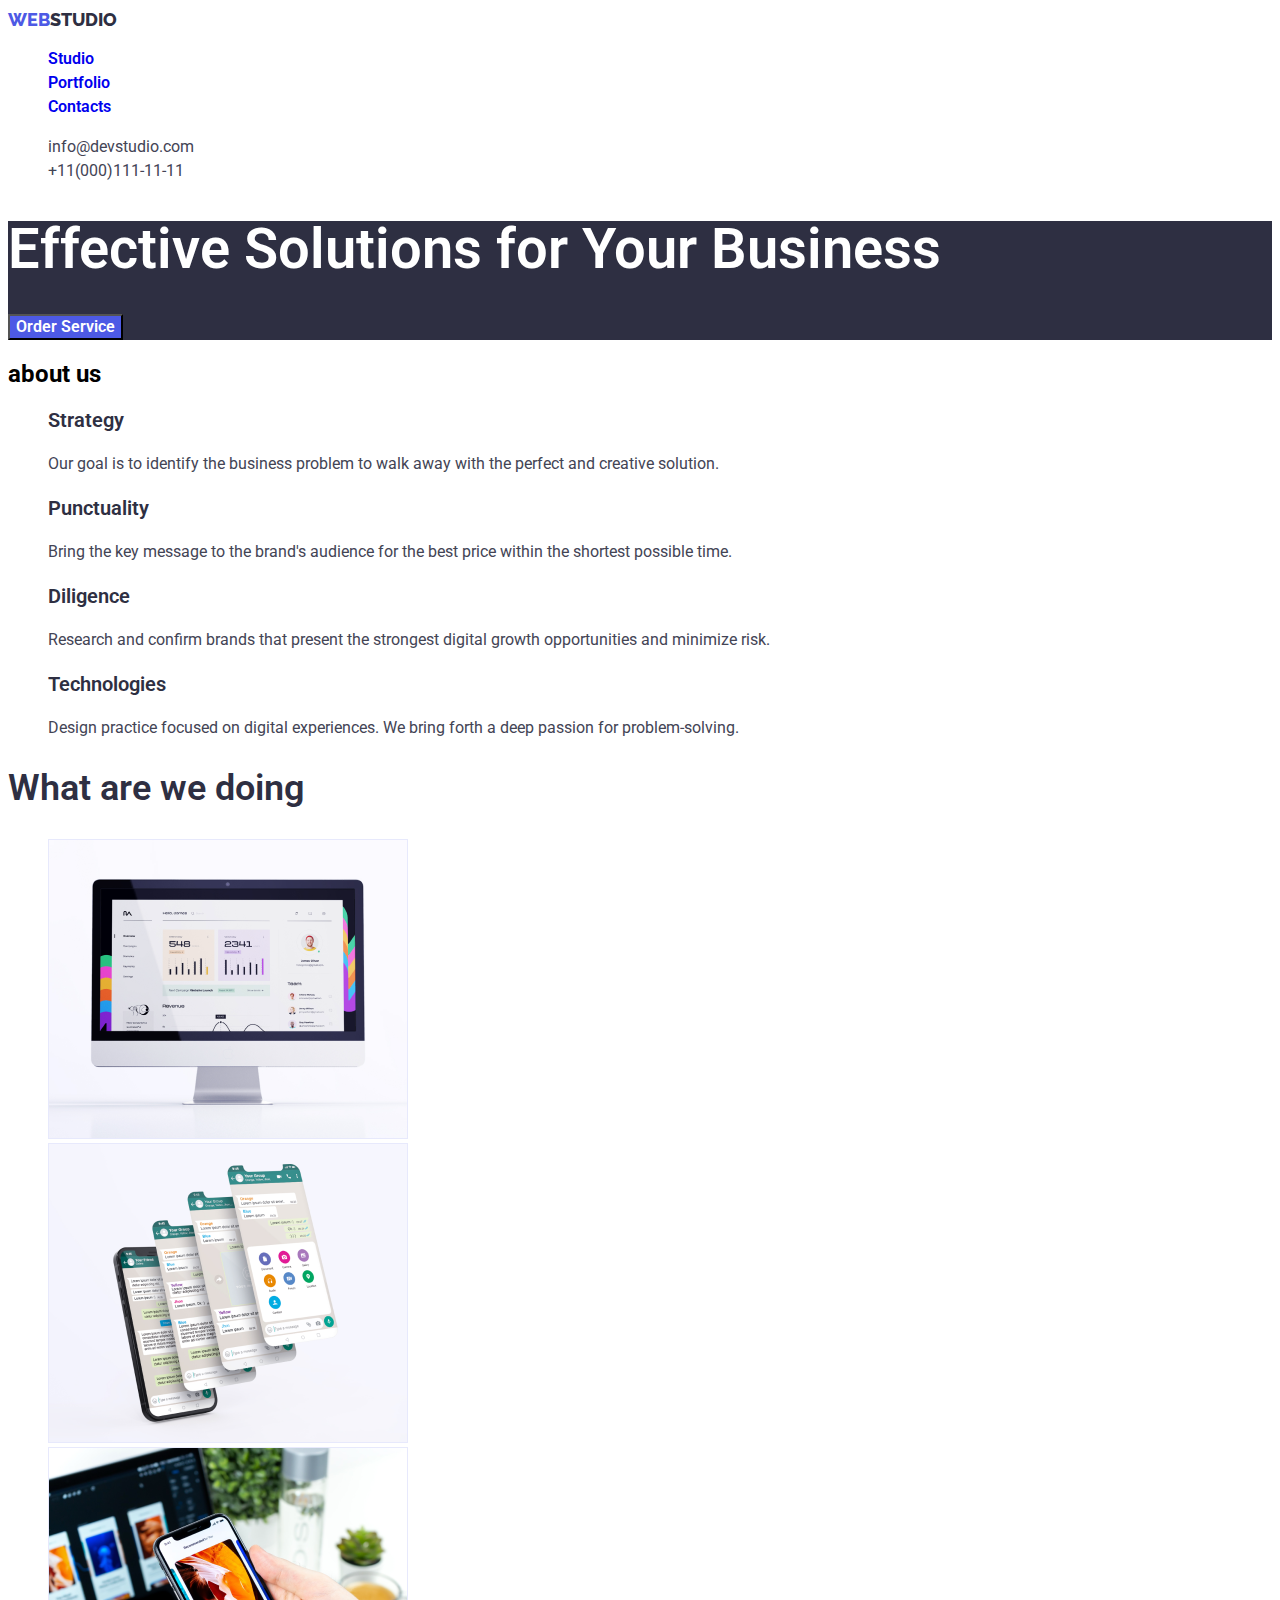
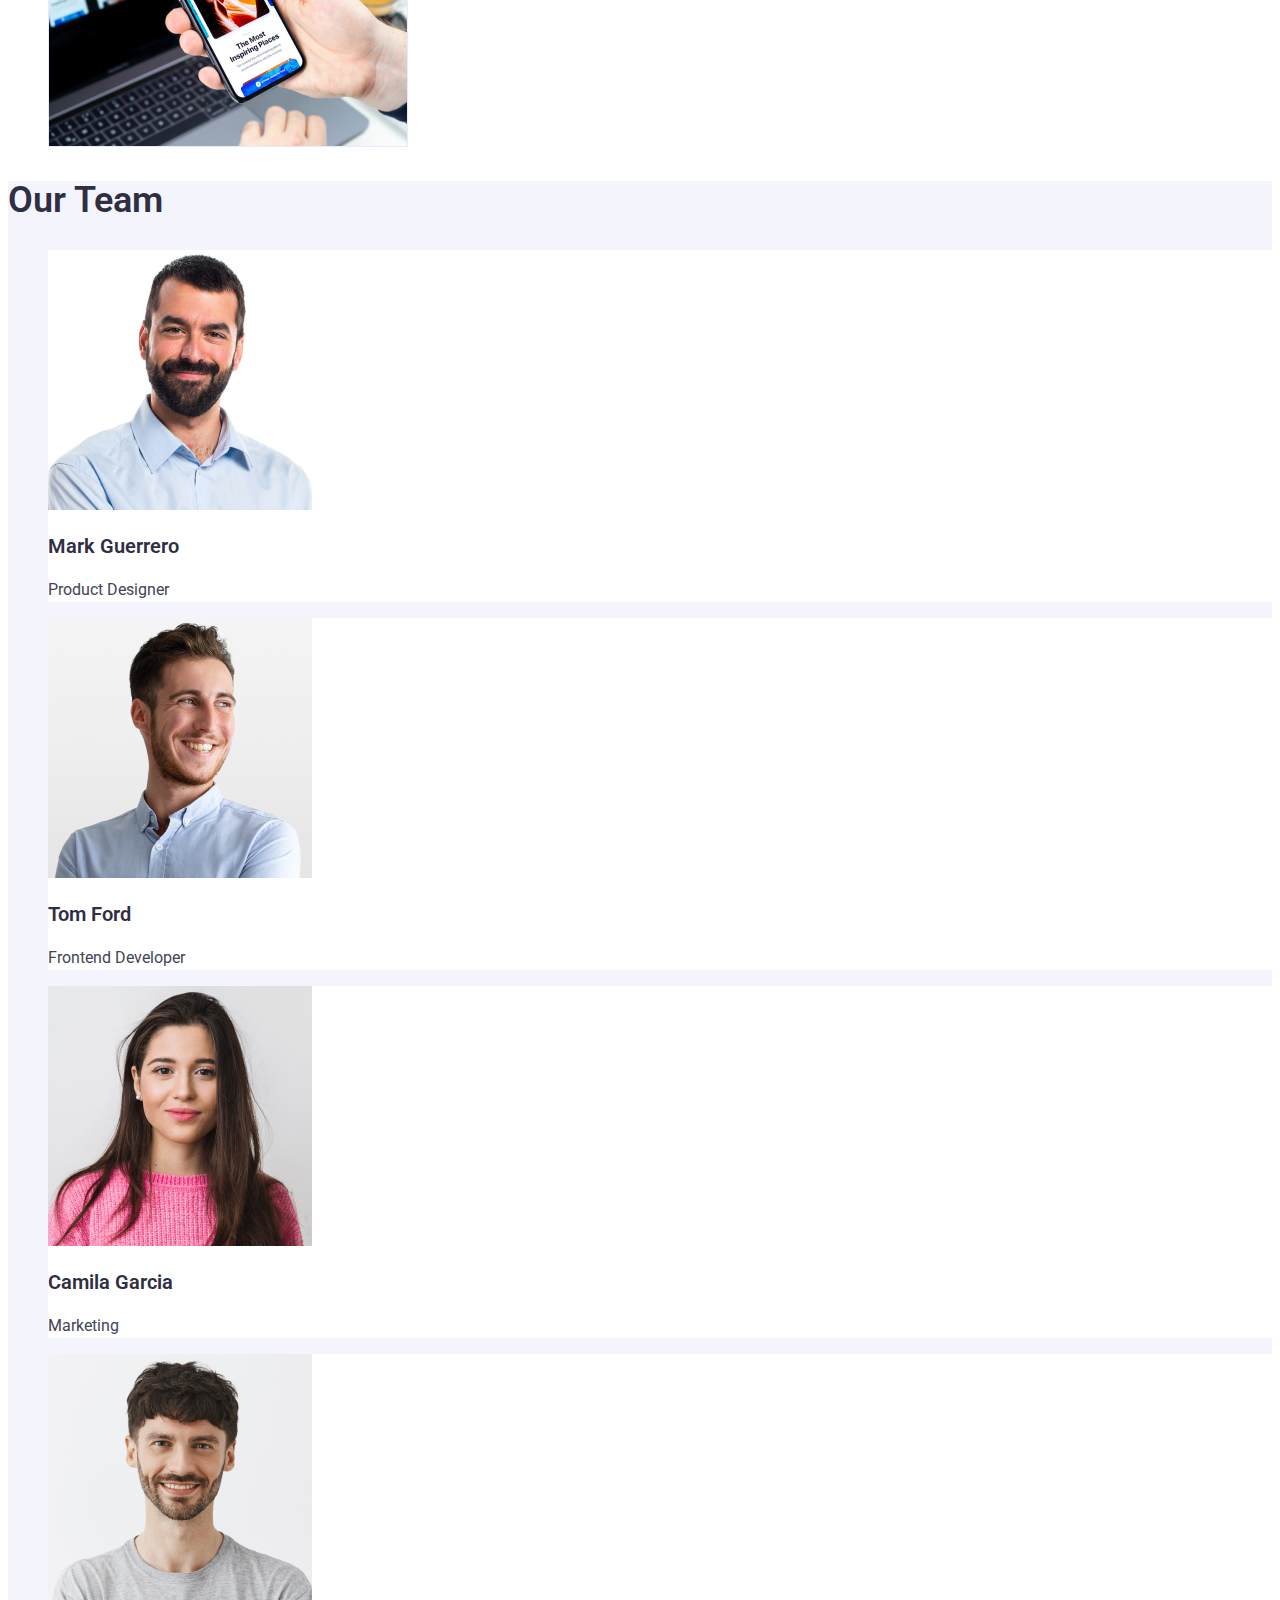
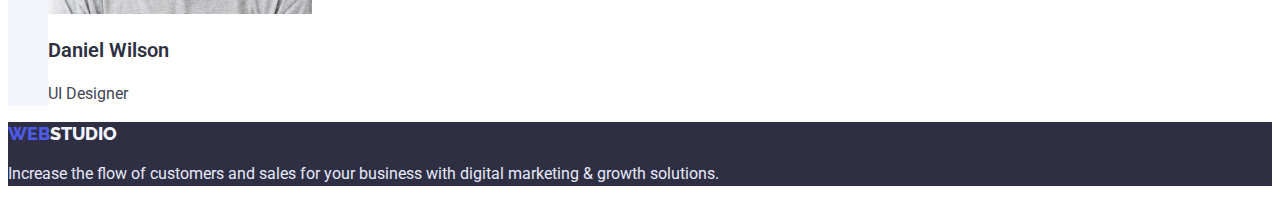
==== index.html @ aa2f6802 "дз 3" ====
<!DOCTYPE html>
<html lang="en">
  <head>
    <meta charset="UTF-8" />
    <meta http-equiv="X-UA-Compatible" content="IE=edge" />
    <meta name="viewport" content="width=device-width, initial-scale=1.0" />
    <title>Document</title>
    <link href="https://fonts.googleapis.com/css2?family=Raleway:wght@800&family=Roboto:wght@400;500&display=swap" rel="stylesheet"/>
    <link rel="stylesheet" href="./css/styles.css"/>
  </head>
  <body>
    <header class="subject">
      <nav>
        <a href="#" class="logo-link"> <span class="logo">WEB</span>STUDIO</a>

        <ul style="list-style-type:none" class="list">
          <li><a href="#" class="list-studio">Studio</a></li>
          <li><a href="./portfolio.html" class="list-portfolio">Portfolio</a></li>
          <li><a href="#" class="list-contacts">Contacts</a></li>
        </ul>
      </nav>

      <ul style="list-style-type:none" >
        <li><a href="mailto:info@devstudio.com" class="mail">info@devstudio.com</a></li>
        <li><a href="tel:+11(000)111-11-11" class="tel">+11(000)111-11-11</a></li>
      </ul>
    </header>
    <main>
      <section class="heroy">
        <h1 class="title">Effective Solutions for Your Business</h1>
        <button type="button" class="button">Order Service</button>
      </section>

      <section>
        <h2>about us</h2>
        <ul style="list-style-type:none">
          <li>
            <h3 class="item">Strategy</h3>
            <p class="items" >
              Our goal is to identify the business problem to walk away with the
              perfect and creative solution.
            </p>
          </li>
          <li>
            <h3 class="item">Punctuality</h3>
            <p class="items">
              Bring the key message to the brand's audience for the best price
              within the shortest possible time.
            </p>
          </li>
          <li>
            <h3 class="item">Diligence</h3>
            <p class="items">
              Research and confirm brands that present the strongest digital
              growth opportunities and minimize risk.
            </p>
          </li>
          <li>
            <h3 class="item">Technologies</h3>
            <p class="items">
              Design practice focused on digital experiences. We bring forth a
              deep passion for problem-solving.
            </p>
          </li>
        </ul>
      </section>
      <section>
        <h2 class="work">What are we doing</h2>
        <ul style="list-style-type:none">
          <li>
            <img src="./images/1.jpg" alt="desktop applications" width="360" />
          </li>
          <li>
            <img src="./images/2.jpg" alt="mobile applications" width="360" />
          </li>
          <li><img src="./images/3.jpg" alt="applications" width="360" /></li>
        </ul>
      </section>
      <section class="we">
        <h2 class="comanda">Our Team</h2>
        <ul style="list-style-type:none">
          <li class="comanda-we">
            <img src="./images/4.jpg" alt="Product Designer" width="264" />
            <h3 class="name">Mark Guerrero</h3>
            <p class="slogan">Product Designer</p>
          </li>
          <li class="comanda-we">
            <img src="./images/5.jpg" alt="Frontend Developer" width="264" />
            <h3 class="name">Tom Ford</h3>
            <p class="slogan">Frontend Developer</p>
          </li>
          <li class="comanda-we">
            <img src="./images/6.jpg" alt="Marketing" width="264" />
            <h3 class="name">Camila Garcia</h3>
            <p class="slogan" >Marketing</p>
          </li>
          <li class="comanda-we">
            <img src="./images/7.jpg" alt="UI Designer" width="264" />
            <h3 class="name">Daniel Wilson</h3>
            <p class="slogan" >UI Designer</p>
          </li>
        </ul>
      </section>
    </main>

    <footer class="footer">
      <a href="#" class="logo-links"> <span class="logo">WEB</span>STUDIO</a>
      <p class="text">
        Increase the flow of customers and sales for your business with digital
        marketing & growth solutions.
      </p>
    </footer>
  </body>
</html>
---- css/styles.css ----
:root{
    --NAVYBLUE: #2E2F42;
    --white: #FFFFFF;
    --iris: #4D5AE5;
    --slate: #434455;
    --CLOUD: #F4F4FD;
    --CORNFLOWER: #E7E9FC;
    --bly: #404BBF;
    }

body{
font-family: 'Roboto', sans-serif;
}

.subject{
background: var(--white);
}

.logo{
font-family: 'Raleway', sans-serif; 
font-weight: 800;
font-size: 18px;
line-height: 1.3;
color: var(--iris);
text-decoration: none;
}

.logo-link{
font-family: 'Raleway', sans-serif; 
font-weight: 800;
font-size: 18px;
line-height: 1.3;
color: var(--NAVYBLUE);
text-decoration: none;
}

.list{
font-weight: 600;
font-size: 16px;
line-height: 1.5;
color: var(--NAVYBLUE);
}

.list-studio{
text-decoration: none;
list-style-type: none;
}

.list-studio:hover,
.list-studio:focus{
color: var(--slate);
}

.list-studio:active{
color: var(--iris);
}

.list-portfolio{
text-decoration: none;  
}

.list-portfolio:hover,
.list-portfolio:focus{
color: var(--slate);
}

.list-portfolio:active{
color: var(--iris);
}

.list-contacts{
text-decoration: none;  
}

.list-contacts:hover,
.list-contacts:focus{
color: var(--slate);
}

.list-contacts:active{
color: var(--iris);
}

.mail{
font-size: 16px;
line-height: 1.5;
color: var(--slate);
text-decoration: none;
}

.mail:hover,
.mail:focus{
color: var(--slate);
}

.tel{
font-size: 16px;
line-height: 1.5;
color: var(--slate);
text-decoration: none;
}

.tel:hover,
.tel:focus{
color: var(--slate);
}

.heroy{
background: var(--NAVYBLUE);
}

.title{
background: var(--NAVYBLUE);
font-weight: 600;
font-size: 56px;
line-height: 1;
color: var(--white);
}

.button{
background: var(--iris);
font-family: 'Roboto';
font-weight: 600;
font-size: 16px;
line-height: 1.2;
color: var(--white);
cursor: pointer;
}

.button:hover,
.button:focus{
color: var(--iris);
}

.button:active{
color: var(--bly);
}

.item{
font-weight: 600;
font-size: 20px;
line-height: 1.2;
color: var(--NAVYBLUE);
}

.items{
font-size: 16px;
line-height: 1.5;
color: var(--slate);
}

.work{
font-weight: 600;
font-size: 36px;
line-height: 1.1;
color: var(--NAVYBLUE);
}

.we{
background: var(--CLOUD);
}

.comanda{
font-weight: 600;
font-size: 36px;
line-height: 1.1;
color: var(--NAVYBLUE);  
}

.comanda-we{
background: var(--white);
}

.name{
font-weight: 600;
font-size: 20px;
line-height: 1.2;
color: var(--NAVYBLUE);
}

.slogan{
font-size: 16px;
line-height: 1.5;
color: var(--slate); 
}

.footer{
background: var(--NAVYBLUE);
}

.logo-links{
font-family: 'Raleway', sans-serif; 
font-style: normal;
font-weight: 800;
font-size: 18px;
line-height: 1.2;
color: var(--CLOUD);
text-decoration: none; 
}

.text{
font-size: 16px;
line-height: 1.5;
color: var(--CORNFLOWER);   
}


.body{
font-family: 'Roboto', sans-serif; 
}

.header-list{
background: var(--white);
font-style: normal;
}

.logos{
font-family: 'Raleway', sans-serif; 
font-weight: 800;
font-size: 18px;
line-height: 1.3;
color: var(--iris);
text-decoration: none;
}

.logo-type{
font-family: 'Raleway', sans-serif;
font-weight: 800;
font-size: 18px;
line-height: 1.3;
color: var(--NAVYBLUE);
text-decoration: none;
}

.link{
font-weight: 600;
font-size: 16px;
line-height: 1.5;
color: var(--NAVYBLUE);
text-decoration: none;
}

.link:hover,
.link:focus{
color: var(--slate);
}

.link:active{
color: var(--iris);
}

.e-mail{
font-size: 16px;
line-height: 1.5;
color: var(--slate);
text-decoration: none;
}

.e-mail:hover,
.e-mail:focus{
color: var(--slate);
}

.phone{
font-size: 16px;
line-height: 1.5;
color: var(--slate);  
text-decoration: none;
}

.phone:hover,
.phone:focus{
color: var(--slate);
}

.btn-all{
background: var(--iris);
font-family: inherit;
font-weight: 600;
font-size: 16px;
line-height: 1.5;
color: var(--white);
cursor: pointer;
}

.btn-all:hover,
.btn-all:focus{
color: var(--iris);
}

.btn-all:active{
color: var(--bly);
}

.btn{
background: var(--CLOUD);
font-family: inherit;
font-weight: 600;
font-size: 16px;
line-height: 1.5;
color: var(--iris);
cursor: pointer;
}

.btn:hover,
.btn:focus{
color: var(--iris);
}

.btn:active{
color: var(--bly);
}

.content{
font-weight: 600;
font-size: 20px;
line-height: 1.2;
color: var(--NAVYBLUE);
}

.text-item{
font-size: 16px;
line-height: 1.5;
color: var(--slate);
}

.footer-list{
background: var(--NAVYBLUE);
}

.logo-web{
font-family: 'Raleway', sans-serif; 
font-weight: 800;
font-size: 18px;
line-height: 1.2;
color: var(--iris);
text-decoration: none;
}

.logo-studio{
font-family: 'Raleway', sans-serif; 
font-weight: 800;
font-size: 18px;
line-height: 1.2;
color: var(--CLOUD);
text-decoration: none;
}

.logo-text{
font-weight: 400;
font-size: 16px;
line-height: 1.5;
color: var(--CORNFLOWER); 
}
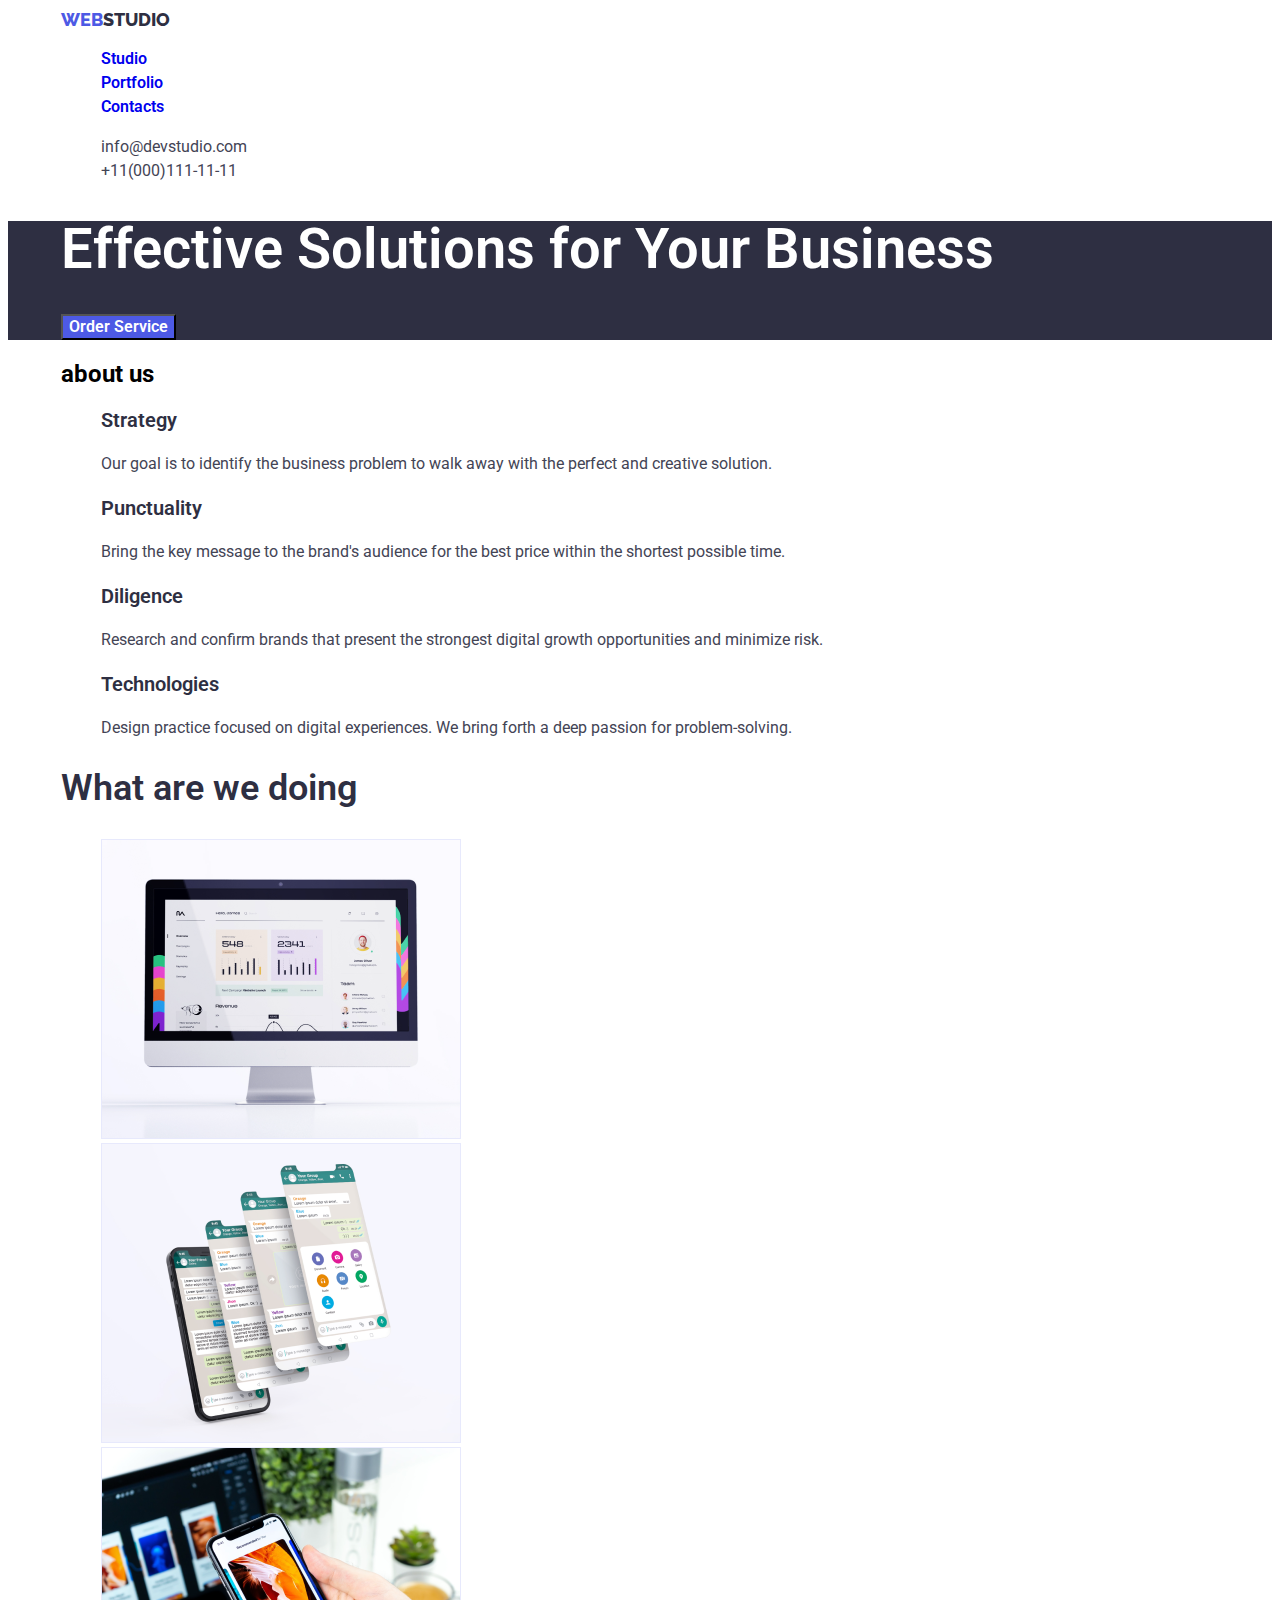
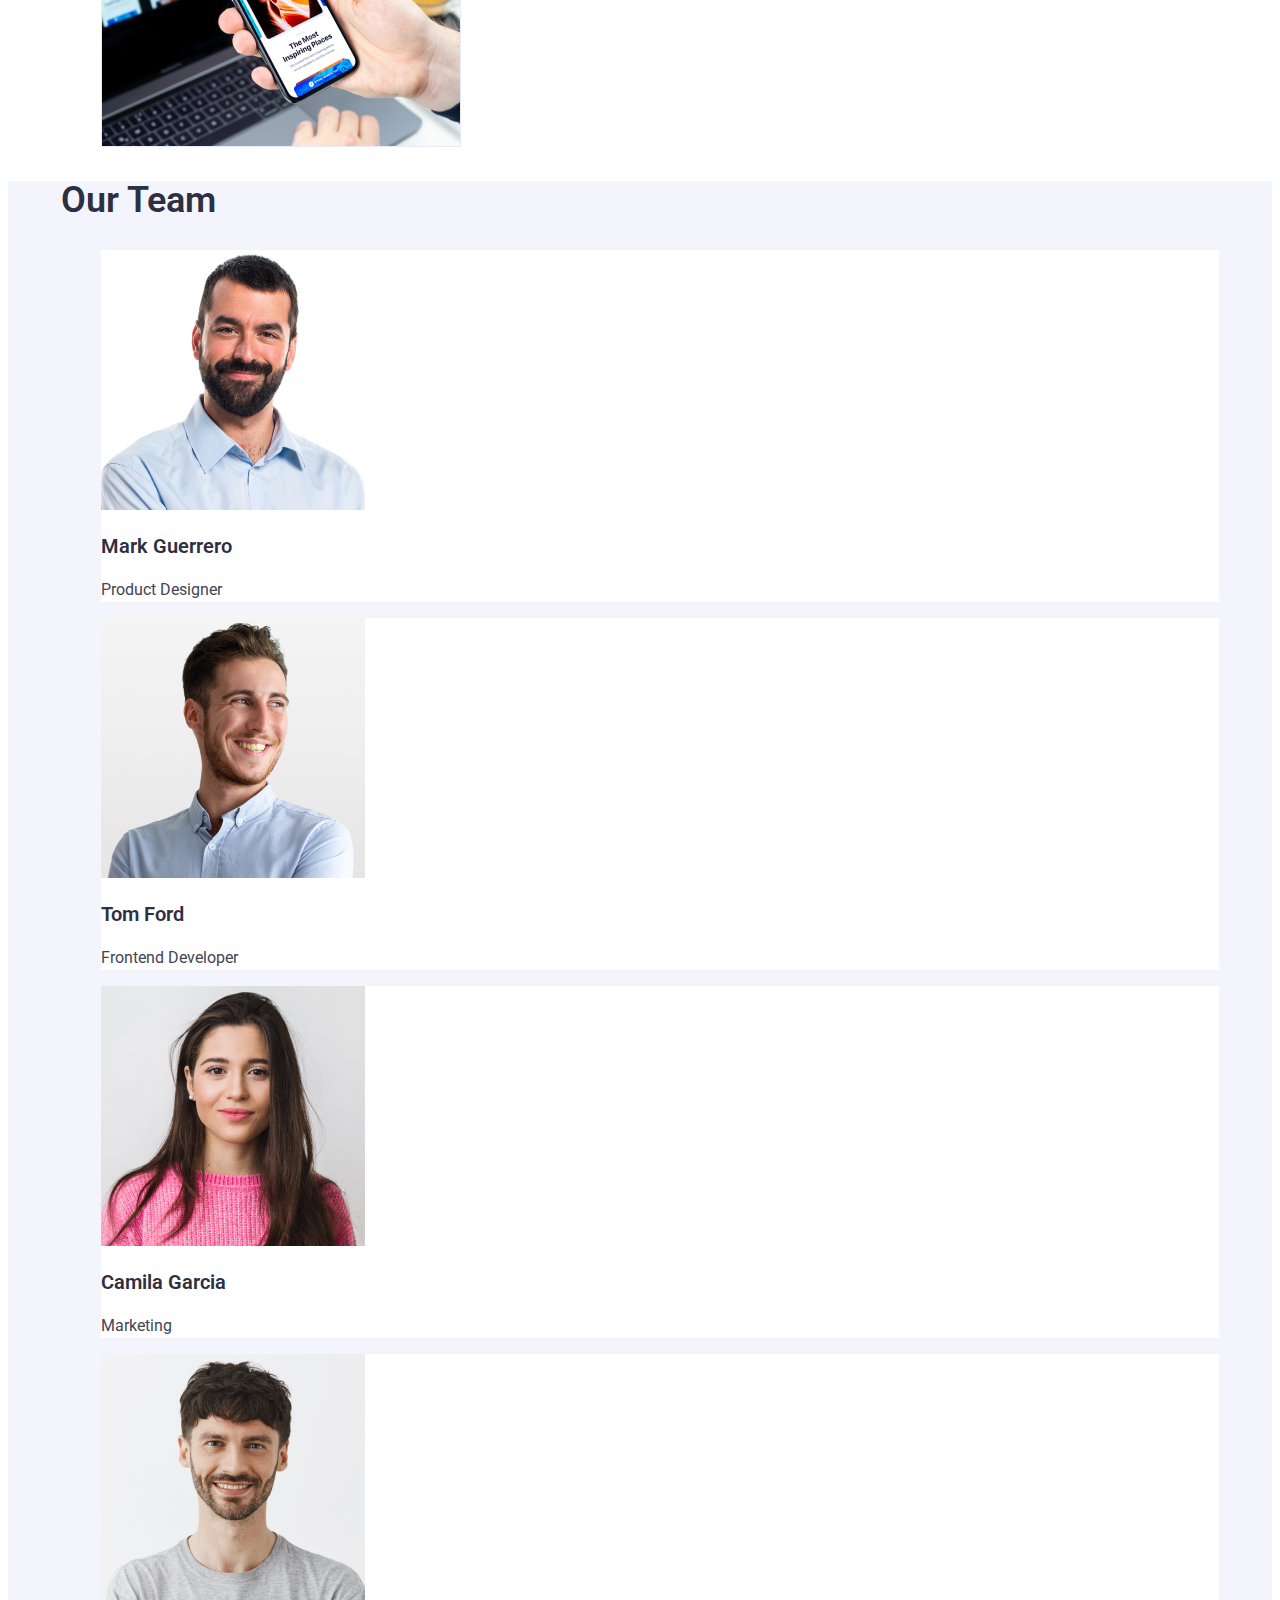
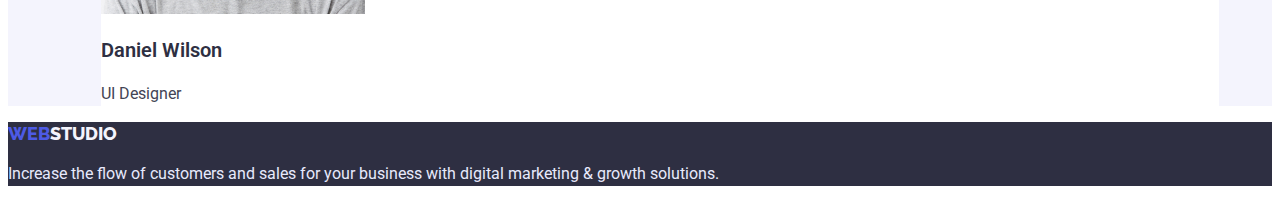
==== commit 0e3d2f8a: "дз3" ====
--- a/index.html
+++ b/index.html
@@ -10,6 +10,7 @@
   </head>
   <body>
     <header class="subject">
+      <div class="container">
       <nav>
         <a href="#" class="logo-link"> <span class="logo">WEB</span>STUDIO</a>
 
@@ -24,14 +25,18 @@
         <li><a href="mailto:info@devstudio.com" class="mail">info@devstudio.com</a></li>
         <li><a href="tel:+11(000)111-11-11" class="tel">+11(000)111-11-11</a></li>
       </ul>
+    </div>
     </header>
     <main>
       <section class="heroy">
+        <div class="container">
         <h1 class="title">Effective Solutions for Your Business</h1>
         <button type="button" class="button">Order Service</button>
+      </div>
       </section>
 
       <section>
+        <div class="container">
         <h2>about us</h2>
         <ul style="list-style-type:none">
           <li>
@@ -63,8 +68,10 @@
             </p>
           </li>
         </ul>
+      </div>
       </section>
       <section>
+        <div class="container">
         <h2 class="work">What are we doing</h2>
         <ul style="list-style-type:none">
           <li>
@@ -75,8 +82,10 @@
           </li>
           <li><img src="./images/3.jpg" alt="applications" width="360" /></li>
         </ul>
+      </div>
       </section>
       <section class="we">
+        <div class="container">
         <h2 class="comanda">Our Team</h2>
         <ul style="list-style-type:none">
           <li class="comanda-we">
@@ -100,6 +109,7 @@
             <p class="slogan" >UI Designer</p>
           </li>
         </ul>
+      </div>
       </section>
     </main>
 
--- a/css/styles.css
+++ b/css/styles.css
@@ -16,6 +16,8 @@
 background: var(--white);
 }
 
+
+
 .logo{
 font-family: 'Raleway', sans-serif; 
 font-weight: 800;
@@ -26,6 +28,7 @@
 }
 
 .logo-link{
+display: block;
 font-family: 'Raleway', sans-serif; 
 font-weight: 800;
 font-size: 18px;
@@ -224,6 +227,7 @@
 }
 
 .logo-type{
+display: block;
 font-family: 'Raleway', sans-serif;
 font-weight: 800;
 font-size: 18px;
@@ -351,4 +355,48 @@
 font-size: 16px;
 line-height: 1.5;
 color: var(--CORNFLOWER); 
-}+}
+
+.section-page{
+padding-top: 96px;
+padding-bottom: 120px;
+}
+
+.container{
+width: 1158px;
+padding: 0 15px;
+margin: 0  auto;
+}
+
+.portfolio-btn_list{
+display: flex;
+justify-content: center;
+ gap: 24px;
+margin-bottom: 72px;
+}
+
+.portfolio-btn_item{
+
+}
+
+.portfolio-btn{
+    line-height: 1.5;
+    font-size: 16px;
+    padding: 12px 24px;
+}
+
+.portfolio-cards_list{
+display: flex;
+justify-content: center;
+column-gap: 24px;
+row-gap: 48px;
+flex-wrap: wrap;
+}
+
+.portfolio-cards_item{
+flex-basis: calc ( (100% - 2 * 24px) / 3);  
+}
+
+.portfolio-cards_box{
+padding: 32px 16px;
+}
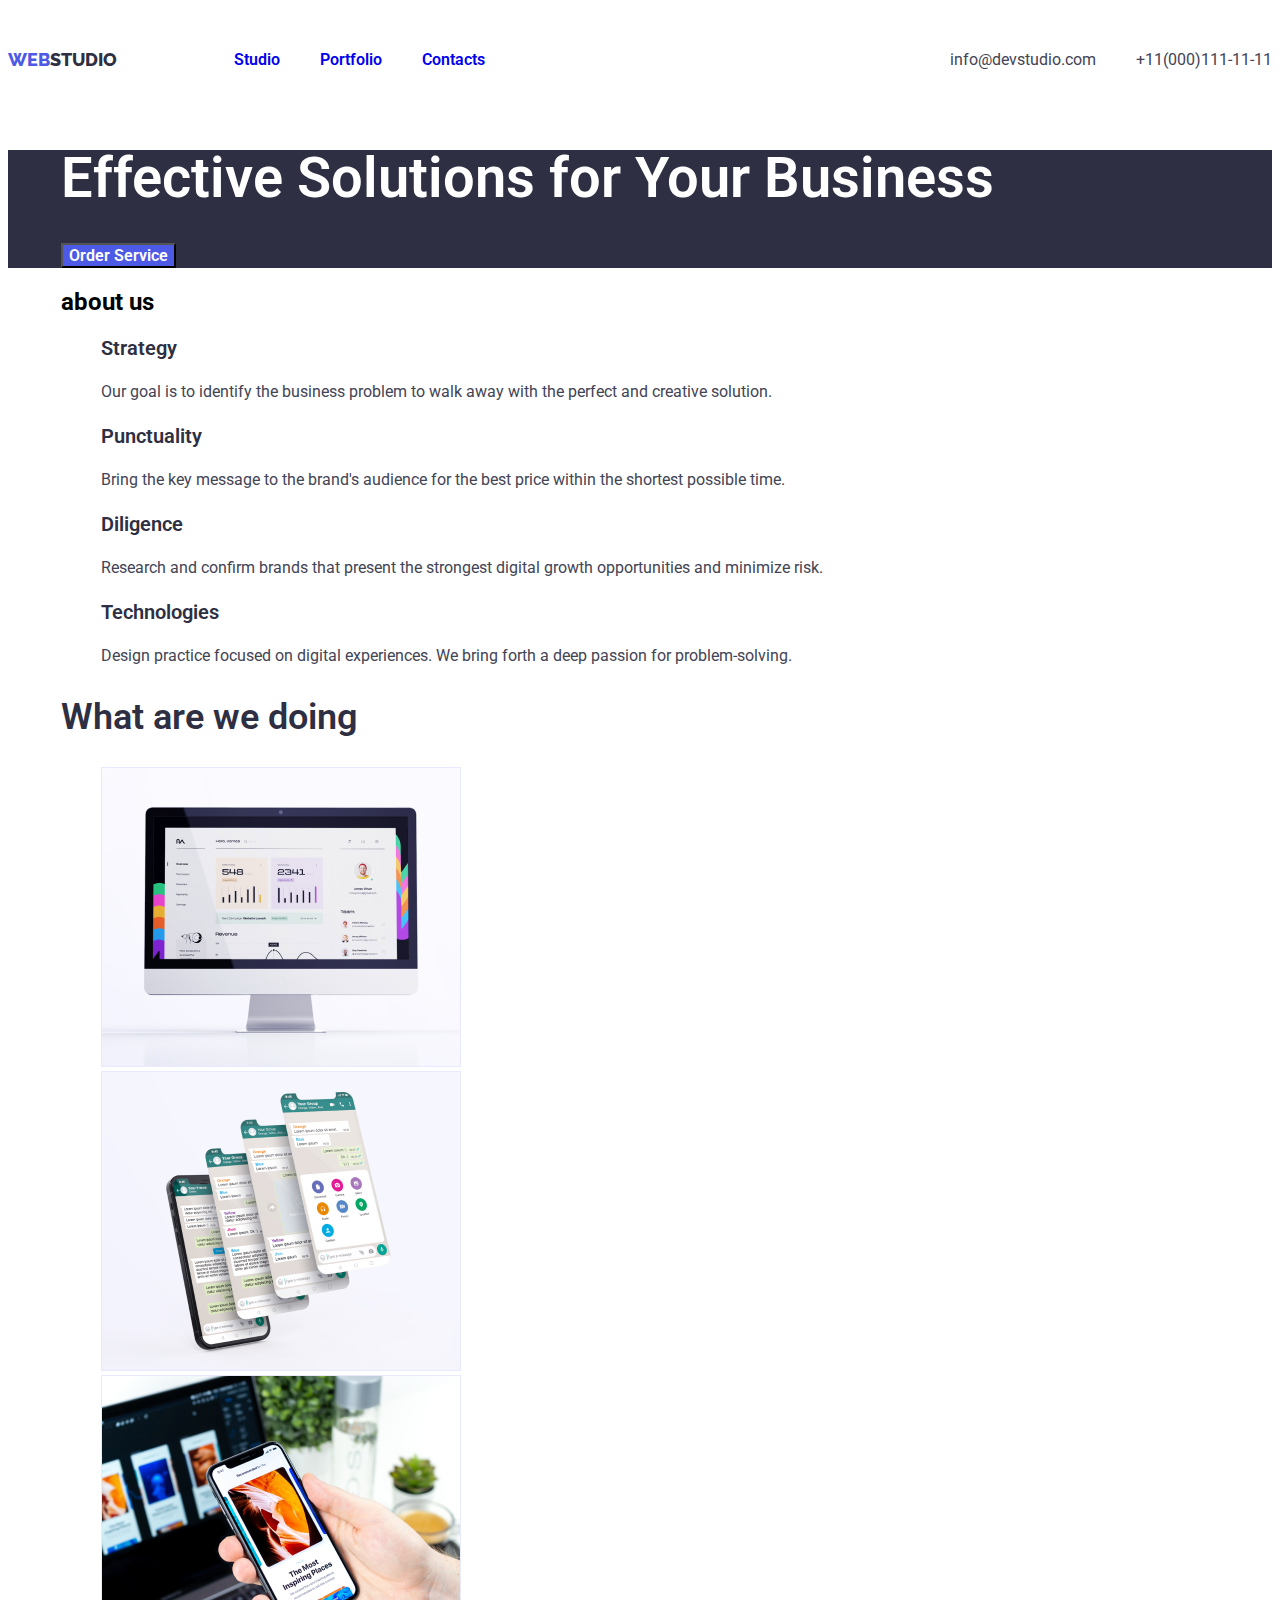
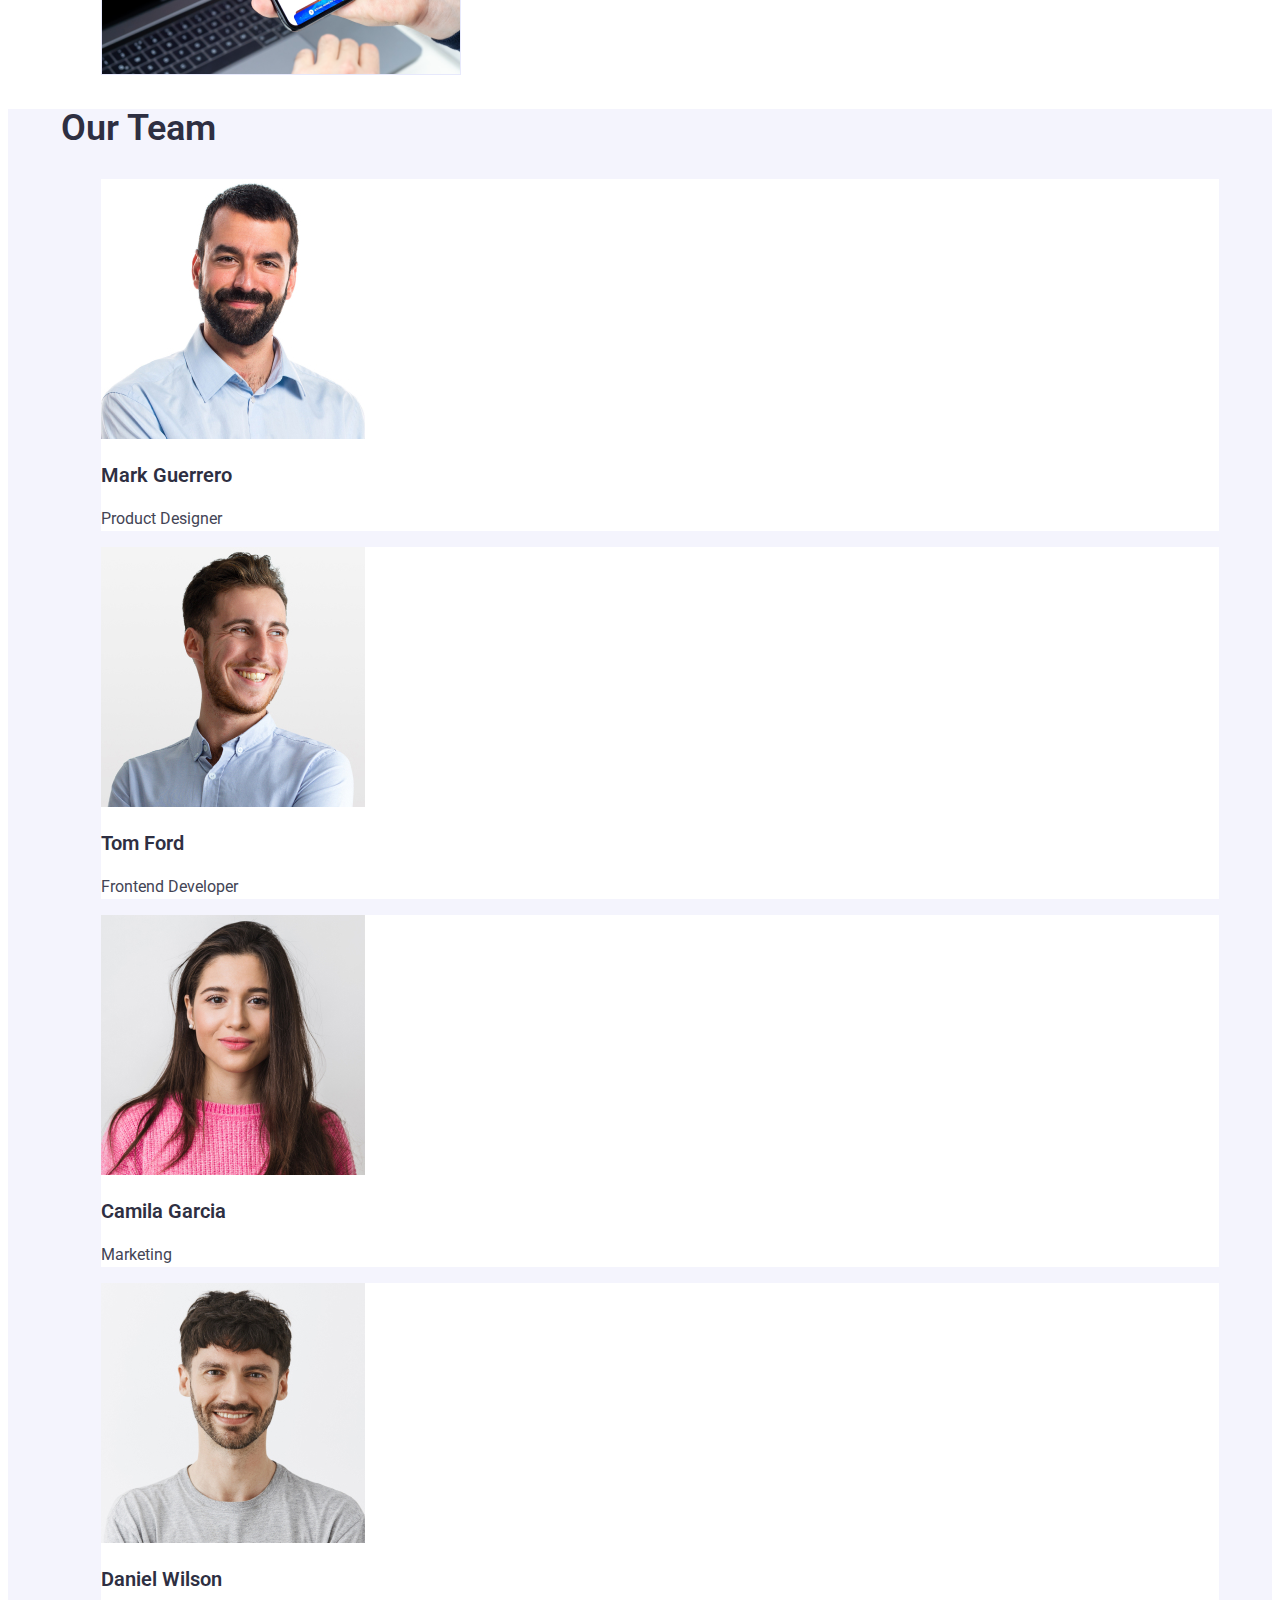
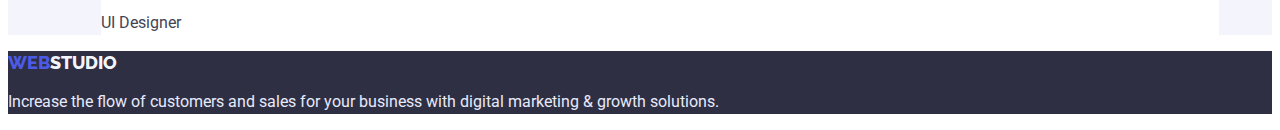
==== commit 0634d4c0: "дз3 1 і 2 сторінка" ====
--- a/index.html
+++ b/index.html
@@ -10,22 +10,18 @@
   </head>
   <body>
     <header class="subject">
-      <div class="container">
-      <nav>
+      <nav  class="container-main_navi">
         <a href="#" class="logo-link"> <span class="logo">WEB</span>STUDIO</a>
-
         <ul style="list-style-type:none" class="list">
-          <li><a href="#" class="list-studio">Studio</a></li>
-          <li><a href="./portfolio.html" class="list-portfolio">Portfolio</a></li>
-          <li><a href="#" class="list-contacts">Contacts</a></li>
+          <li class="header-list_items"><a href="#" class="list-studio">Studio</a></li>
+          <li class="header-list_items"><a href="./portfolio.html" class="list-portfolio">Portfolio</a></li>
+          <li class="header-list_items"><a href="#" class="list-contacts">Contacts</a></li>
         </ul>
-      </nav>
-
-      <ul style="list-style-type:none" >
-        <li><a href="mailto:info@devstudio.com" class="mail">info@devstudio.com</a></li>
-        <li><a href="tel:+11(000)111-11-11" class="tel">+11(000)111-11-11</a></li>
+      <ul style="list-style-type:none" class="subject-list">
+        <li class="subject-list_item"><a href="mailto:info@devstudio.com" class="mail">info@devstudio.com</a></li>
+        <li class="subject-list_item"><a href="tel:+11(000)111-11-11" class="tel">+11(000)111-11-11</a></li>
       </ul>
-    </div>
+    </nav>
     </header>
     <main>
       <section class="heroy">
--- a/css/styles.css
+++ b/css/styles.css
@@ -357,9 +357,73 @@
 color: var(--CORNFLOWER); 
 }
 
+/* one page */ 
+
 .section-page{
 padding-top: 96px;
 padding-bottom: 120px;
+}
+
+.list{
+    display: flex;
+    margin-left: 77px; 
+}
+
+.header-list_items{
+    margin-right: 40px; 
+    display: block; 
+    padding-top: 24px;
+    padding-bottom: 24px;   
+}
+
+.header-list_items:last-child{
+margin-right: 0;
+}
+
+.subject-list{
+    display: flex;
+    margin-left: auto;  
+}
+
+.subject-list .subject-list_item + .subject-list_item {
+    margin-left: 40px;
+}
+
+.container-main_navi{
+    display: flex;
+    align-items: center; 
+}
+
+/* two page */
+
+.header-list{
+display: flex;
+margin-left: 77px;
+}
+
+.heder-list_item{
+  margin-right: 40px; 
+  display: block; 
+  padding-top: 24px;
+  padding-bottom: 24px;
+}
+
+.heder-list_item:last-child{
+margin-right: 0;
+}
+
+.header-listt{
+    display: flex;
+    margin-left: auto;
+}
+
+.header-listt .heder-listt_item + .heder-listt_item {
+margin-left: 40px;
+} 
+
+.container-main_nav{
+display: flex;
+align-items: center;
 }
 
 .container{
@@ -400,3 +464,11 @@
 .portfolio-cards_box{
 padding: 32px 16px;
 }
+
+.footer-logo_box{
+    justify-content: flex-start;
+}
+
+.logo-text{
+margin-top: 16px;
+}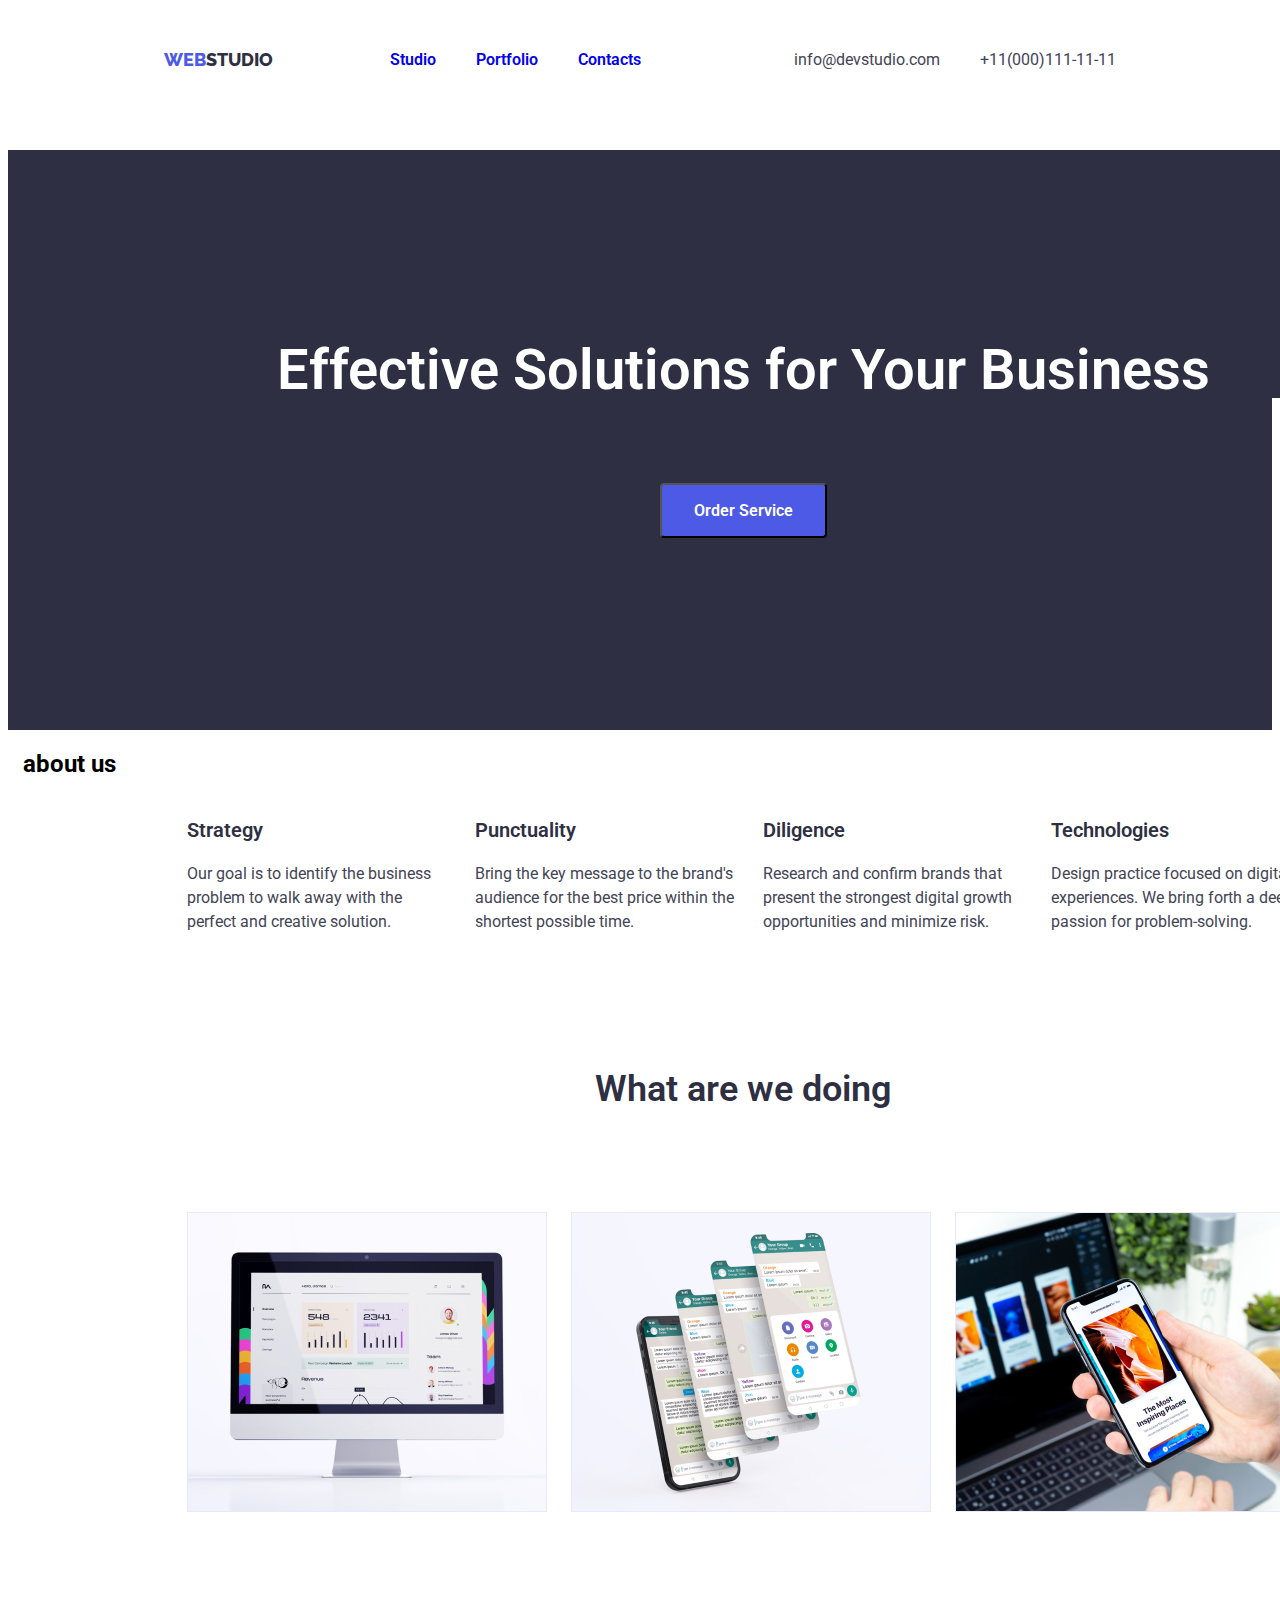
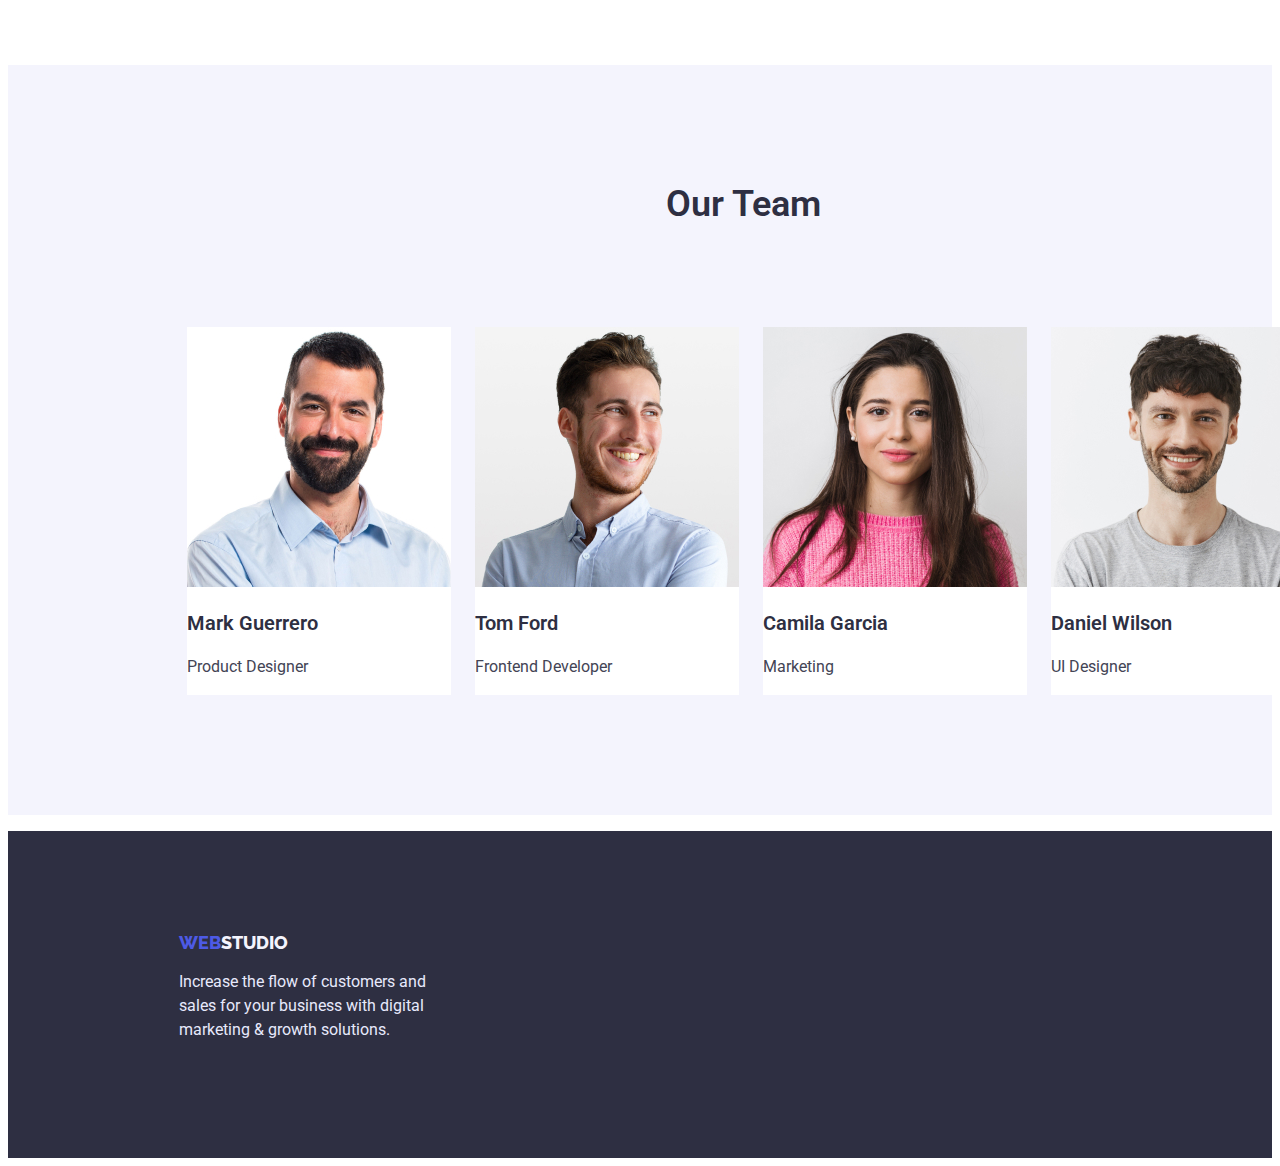
==== commit dac64aea: "дз 3 дві сторінки" ====
--- a/index.html
+++ b/index.html
@@ -6,6 +6,7 @@
     <meta name="viewport" content="width=device-width, initial-scale=1.0" />
     <title>Document</title>
     <link href="https://fonts.googleapis.com/css2?family=Raleway:wght@800&family=Roboto:wght@400;500&display=swap" rel="stylesheet"/>
+    <link rel="stylesheet" href="https://cdnjs.cloudflare.com/ajax/libs/modern-normalize/1.1.0/modern-normalize.min.css" integrity="sha512-wpPYUAdjBVSE4KJnH1VR1HeZfpl1ub8YT/NKx4PuQ5NmX2tKuGu6U/JRp5y+Y8XG2tV+wKQpNHVUX03MfMFn9Q==" crossorigin="anonymous" referrerpolicy="no-referrer" />
     <link rel="stylesheet" href="./css/styles.css"/>
   </head>
   <body>
@@ -34,29 +35,29 @@
       <section>
         <div class="container">
         <h2>about us</h2>
-        <ul style="list-style-type:none">
-          <li>
+        <ul style="list-style-type:none" class="about-us">
+          <li class="about-us_item">
             <h3 class="item">Strategy</h3>
             <p class="items" >
               Our goal is to identify the business problem to walk away with the
               perfect and creative solution.
             </p>
           </li>
-          <li>
+          <li class="about-us_item">
             <h3 class="item">Punctuality</h3>
             <p class="items">
               Bring the key message to the brand's audience for the best price
               within the shortest possible time.
             </p>
           </li>
-          <li>
+          <li class="about-us_item">
             <h3 class="item">Diligence</h3>
             <p class="items">
               Research and confirm brands that present the strongest digital
               growth opportunities and minimize risk.
             </p>
           </li>
-          <li>
+          <li class="about-us_item">
             <h3 class="item">Technologies</h3>
             <p class="items">
               Design practice focused on digital experiences. We bring forth a
@@ -69,21 +70,21 @@
       <section>
         <div class="container">
         <h2 class="work">What are we doing</h2>
-        <ul style="list-style-type:none">
-          <li>
+        <ul style="list-style-type:none" class="work-list">
+          <li class="work-list_item">
             <img src="./images/1.jpg" alt="desktop applications" width="360" />
           </li>
-          <li>
+          <li class="work-list_item">
             <img src="./images/2.jpg" alt="mobile applications" width="360" />
           </li>
-          <li><img src="./images/3.jpg" alt="applications" width="360" /></li>
+          <li class="work-list_item"><img src="./images/3.jpg" alt="applications" width="360" /></li>
         </ul>
       </div>
       </section>
       <section class="we">
         <div class="container">
         <h2 class="comanda">Our Team</h2>
-        <ul style="list-style-type:none">
+        <ul style="list-style-type:none" class="comanda-list">
           <li class="comanda-we">
             <img src="./images/4.jpg" alt="Product Designer" width="264" />
             <h3 class="name">Mark Guerrero</h3>
@@ -110,11 +111,15 @@
     </main>
 
     <footer class="footer">
+      <div class="container">
+        <div class="footer-logo_links">
       <a href="#" class="logo-links"> <span class="logo">WEB</span>STUDIO</a>
       <p class="text">
         Increase the flow of customers and sales for your business with digital
         marketing & growth solutions.
       </p>
+    </div>
+    </div>
     </footer>
   </body>
 </html>
--- a/css/styles.css
+++ b/css/styles.css
@@ -392,7 +392,94 @@
 .container-main_navi{
     display: flex;
     align-items: center; 
-}
+    margin-right: 156px;
+    margin-left: 156px;
+}
+
+.heroy{
+text-align: center;
+}
+
+.title{
+    display: block;
+    padding-top: 192px;
+}
+
+.button{
+  display: inline-block;  
+  padding: 16px 32px;
+  flex-direction: row;
+align-items: flex-start;
+gap: 10px;
+border-radius: 4px;
+margin-bottom: 192px;
+margin-top: 48px;
+}
+
+.about-us{
+display: flex;
+justify-content: center;
+
+}
+
+.about-us_item{
+ width: 264px;
+margin-right: 24px;
+}
+
+.work{
+text-align: center;
+margin-top: 120px;
+}
+
+.work-list{
+display: flex;
+justify-content: center;
+}
+
+.work-list_item{
+ margin-top: 72px;
+margin-bottom: 120px;
+ margin-right: 24px;
+}
+
+
+.comanda{
+text-align: center; 
+padding-top: 120px; 
+}
+
+.comanda-list{
+display: flex;
+justify-content: center;
+flex-wrap: wrap;
+}
+
+.comanda-we{
+margin-right: 24px;
+margin-top: 72px;
+margin-bottom: 120px;
+}
+
+
+
+
+.footer-logo_links{
+ width: 264px;
+display: flex;
+flex-wrap: wrap; 
+padding-top: 100px;
+margin-left: 156px;
+}
+
+.text{
+margin-top: 16px;
+padding-bottom: 100px;
+}
+
+
+
+
 
 /* two page */
 
@@ -424,10 +511,12 @@
 .container-main_nav{
 display: flex;
 align-items: center;
+margin-left: 156px;
+margin-right: 156px;
 }
 
 .container{
-width: 1158px;
+width: 1440px;
 padding: 0 15px;
 margin: 0  auto;
 }
@@ -436,6 +525,7 @@
 display: flex;
 justify-content: center;
  gap: 24px;
+ margin-top: 96px;
 margin-bottom: 72px;
 }
 
@@ -458,17 +548,40 @@
 }
 
 .portfolio-cards_item{
-flex-basis: calc ( (100% - 2 * 24px) / 3);  
-}
+width: 360px;
+margin-right: 24px;
+margin-bottom: 48px;
+background: var(--CLOUD);
+}
+
+.portfolio-cards_item:nth-last-child(-n + 3){
+margin-bottom: 120px;
+}
+
+
+
+/*.portfolio-cards_item{
+    flex-basis: calc ( (100% - 2 * 24px) / 3);  
+    }*/
+
+
 
 .portfolio-cards_box{
 padding: 32px 16px;
 }
 
 .footer-logo_box{
-    justify-content: flex-start;
-}
-
-.logo-text{
+    width: 264px;
+    display: flex;
+    flex-wrap: wrap; 
+padding-top: 100px;
+margin-left: 156px;
+}
+
+.logo-studio
+
+.logo-text{ 
 margin-top: 16px;
-}+padding-bottom: 100px;
+}
+
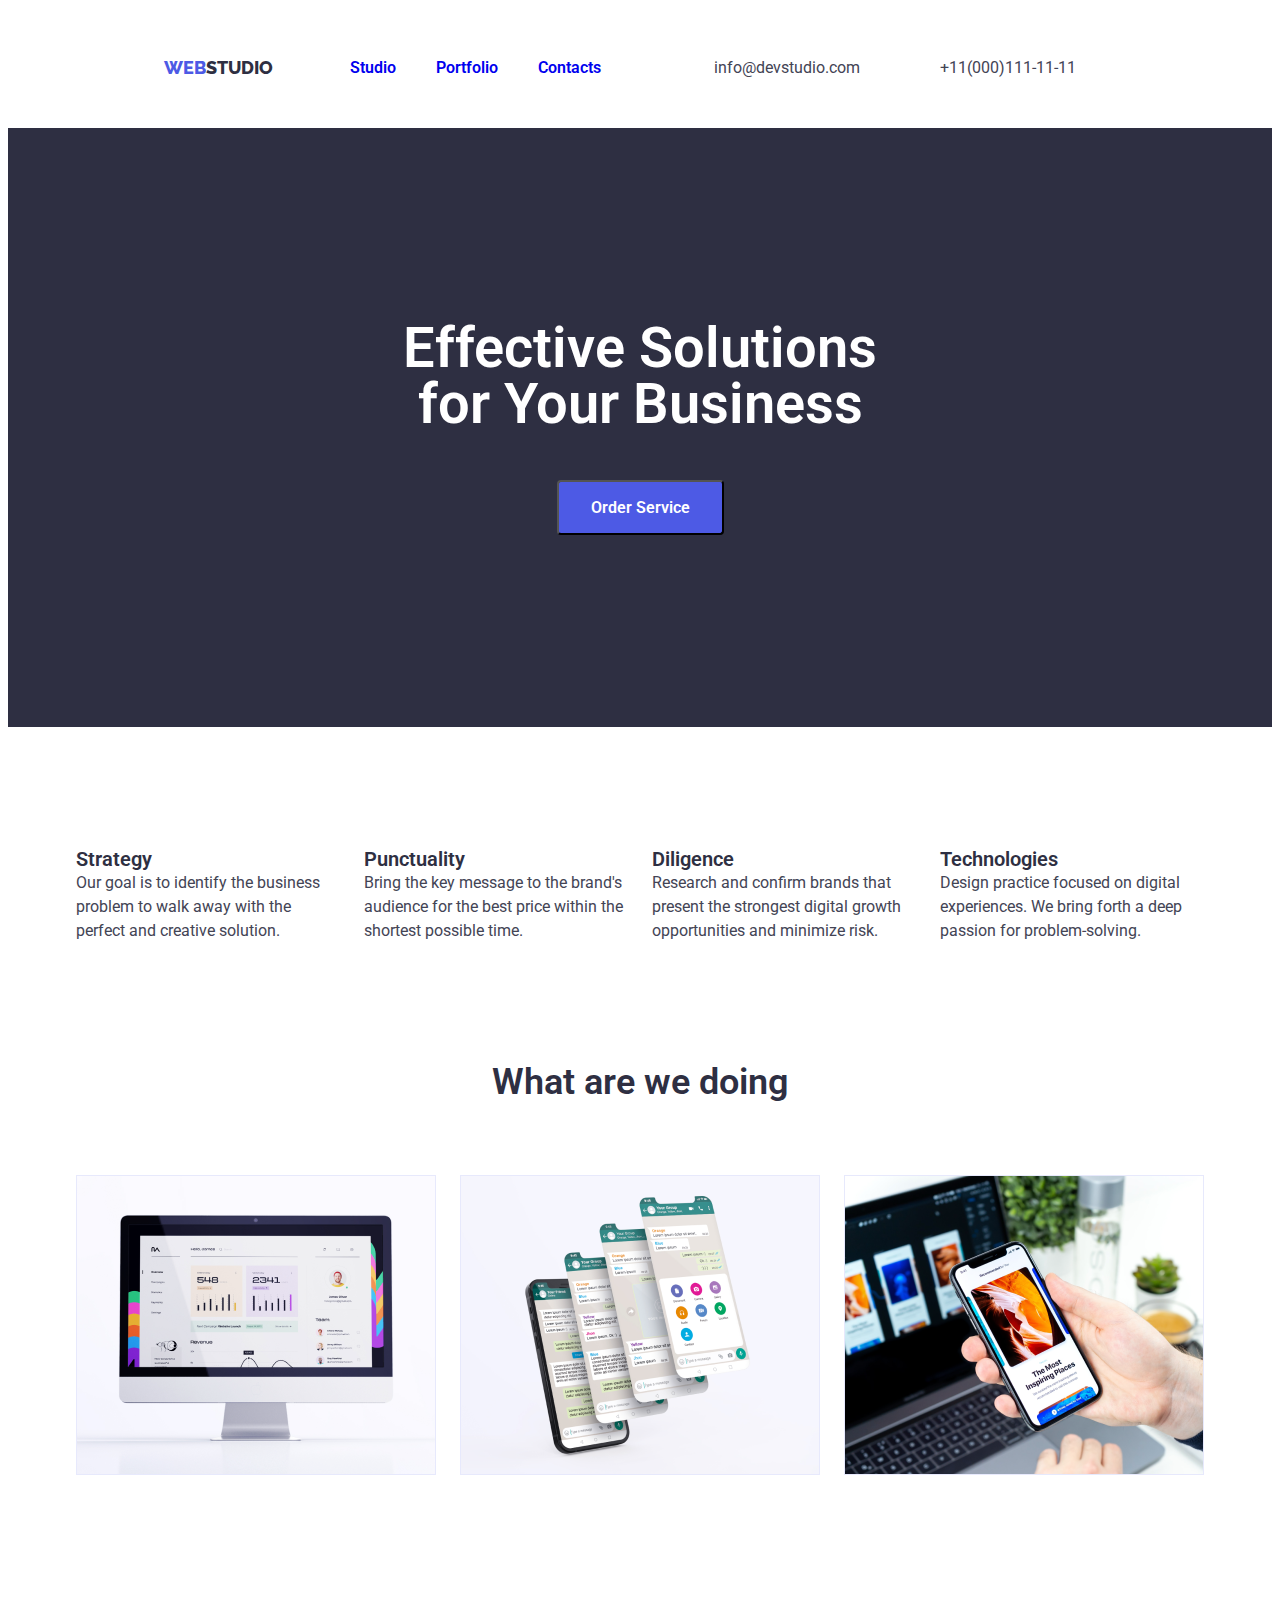
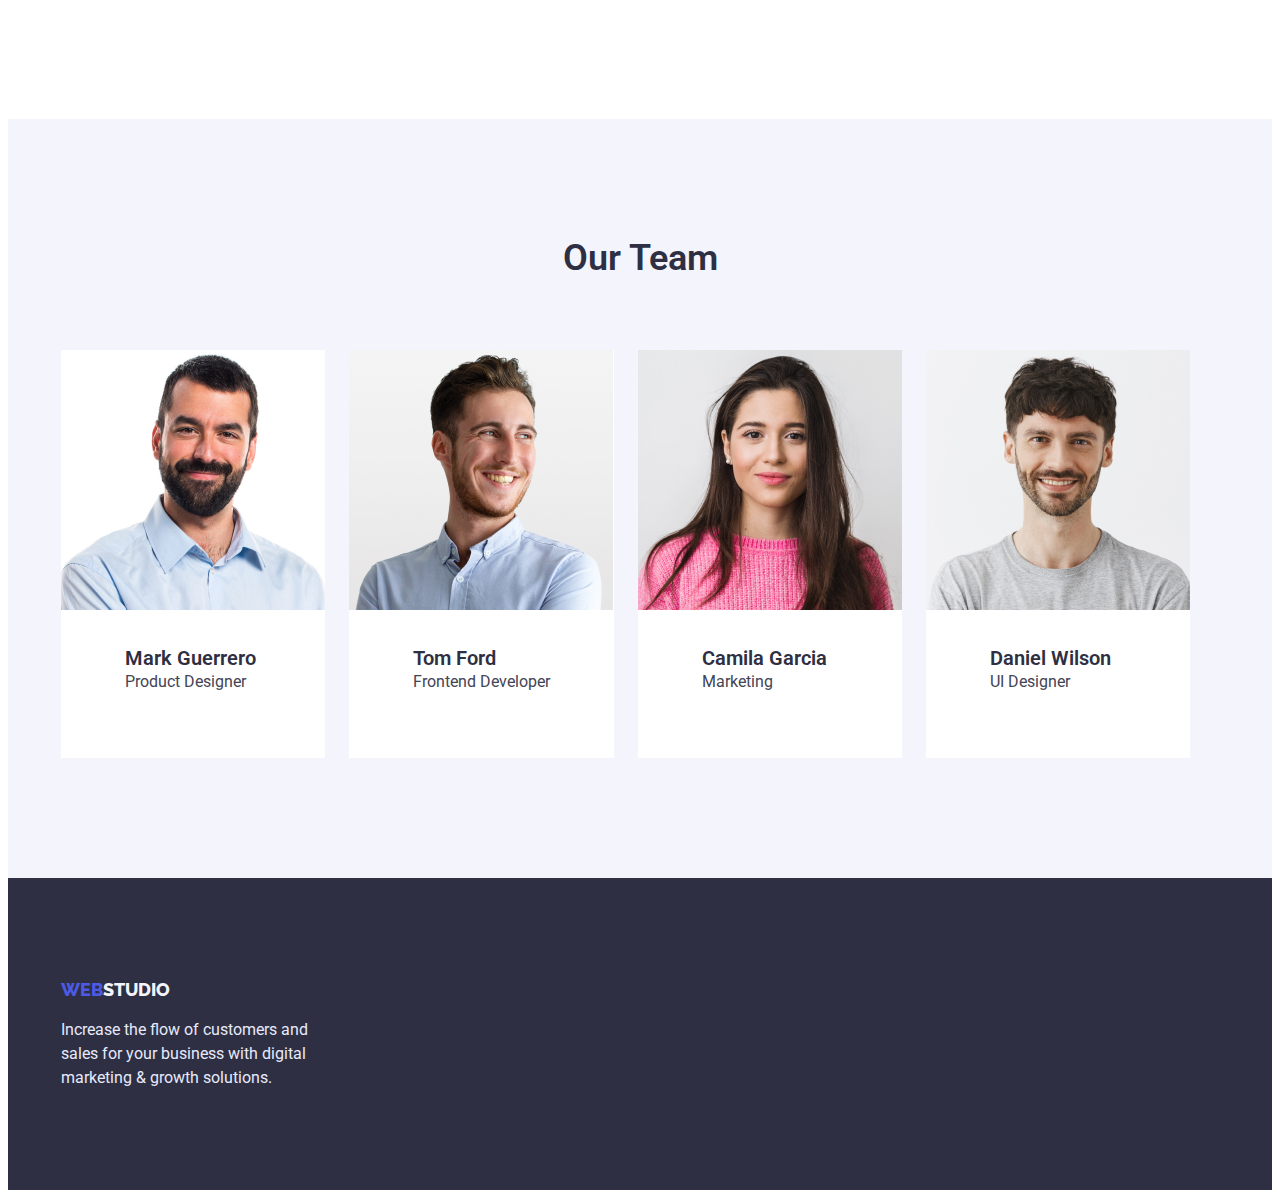
==== commit 4809c2a1: "дз 3 правки" ====
--- a/index.html
+++ b/index.html
@@ -11,6 +11,7 @@
   </head>
   <body>
     <header class="subject">
+      <div class="conteiner">
       <nav  class="container-main_navi">
         <a href="#" class="logo-link"> <span class="logo">WEB</span>STUDIO</a>
         <ul style="list-style-type:none" class="list">
@@ -23,18 +24,21 @@
         <li class="subject-list_item"><a href="tel:+11(000)111-11-11" class="tel">+11(000)111-11-11</a></li>
       </ul>
     </nav>
+  </div>
     </header>
     <main>
-      <section class="heroy">
+      <section class="hero">
         <div class="container">
+          <div class="title-button">
         <h1 class="title">Effective Solutions for Your Business</h1>
-        <button type="button" class="button">Order Service</button>
-      </div>
+        <button type="button" class="button"><span class="button-text">Order Service</span></button>
+    </div>
+  </div>
       </section>
 
       <section>
         <div class="container">
-        <h2>about us</h2>
+        <h2 class="visually-hidden" >about us</h2>
         <ul style="list-style-type:none" class="about-us">
           <li class="about-us_item">
             <h3 class="item">Strategy</h3>
@@ -87,23 +91,31 @@
         <ul style="list-style-type:none" class="comanda-list">
           <li class="comanda-we">
             <img src="./images/4.jpg" alt="Product Designer" width="264" />
+            <div class="comanda-we_item">
             <h3 class="name">Mark Guerrero</h3>
             <p class="slogan">Product Designer</p>
+          </div>
           </li>
           <li class="comanda-we">
             <img src="./images/5.jpg" alt="Frontend Developer" width="264" />
+            <div class="comanda-we_item">
             <h3 class="name">Tom Ford</h3>
             <p class="slogan">Frontend Developer</p>
+          </div>
           </li>
           <li class="comanda-we">
             <img src="./images/6.jpg" alt="Marketing" width="264" />
+            <div  class="comanda-we_item">
             <h3 class="name">Camila Garcia</h3>
             <p class="slogan" >Marketing</p>
+          </div>
           </li>
           <li class="comanda-we">
             <img src="./images/7.jpg" alt="UI Designer" width="264" />
+            <div  class="comanda-we_item">
             <h3 class="name">Daniel Wilson</h3>
             <p class="slogan" >UI Designer</p>
+          </div>
           </li>
         </ul>
       </div>
--- a/css/styles.css
+++ b/css/styles.css
@@ -108,7 +108,7 @@
 color: var(--slate);
 }
 
-.heroy{
+.hero{
 background: var(--NAVYBLUE);
 }
 
@@ -122,13 +122,17 @@
 
 .button{
 background: var(--iris);
-font-family: 'Roboto';
-font-weight: 600;
-font-size: 16px;
-line-height: 1.2;
-color: var(--white);
 cursor: pointer;
 }
+
+.button-text{
+    font-family: 'Roboto';
+    font-weight: 600;
+    font-size: 16px;
+    line-height: 1.2;
+    color: var(--white);  
+}
+
 
 .button:hover,
 .button:focus{
@@ -227,7 +231,6 @@
 }
 
 .logo-type{
-display: block;
 font-family: 'Raleway', sans-serif;
 font-weight: 800;
 font-size: 18px;
@@ -357,16 +360,47 @@
 color: var(--CORNFLOWER); 
 }
 
-/* one page */ 
+
+/* general conteiner/section-page for two pages*/
+
+h1,
+h2,
+h3,
+p {
+	margin: 0;
+}
+
+ul {
+	list-style: none;
+	padding-left: 0;
+	margin: 0;
+}
+
+.container{
+width: 1158px;
+padding: 0 15px;
+margin: 0  auto;
+}
 
 .section-page{
 padding-top: 96px;
 padding-bottom: 120px;
 }
 
+
+/* one page */ 
+
+.logo-link{
+    display: block; 
+    padding-top: 24px;
+    padding-bottom: 24px; 
+}
+
 .list{
-    display: flex;
-    margin-left: 77px; 
+display: flex; 
+padding-top: 24px;
+padding-bottom: 24px;
+margin-left: 77px;
 }
 
 .header-list_items{
@@ -382,8 +416,18 @@
 
 .subject-list{
     display: flex;
-    margin-left: auto;  
-}
+    padding-top: 24px;
+    padding-bottom: 24px;
+    margin-left: auto;
+}
+
+.subject-list_item{
+    margin-right: 40px; 
+    display: block; 
+    padding-top: 24px;
+    padding-bottom: 24px;
+}
+
 
 .subject-list .subject-list_item + .subject-list_item {
     margin-left: 40px;
@@ -396,51 +440,59 @@
     margin-left: 156px;
 }
 
-.heroy{
-text-align: center;
+.hero{
+    text-align: center;
+}
+
+.title-button{
+    padding-top: 192px;
+    padding-bottom: 192px;
+    margin-right: auto;
+  margin-left: auto;
+  width: 492px;
 }
 
 .title{
     display: block;
-    padding-top: 192px;
 }
 
 .button{
-  display: inline-block;  
-  padding: 16px 32px;
-  flex-direction: row;
-align-items: flex-start;
-gap: 10px;
+display: inline-block;  
+padding: 16px 32px;
 border-radius: 4px;
-margin-bottom: 192px;
 margin-top: 48px;
 }
 
+.visually-hidden{
+display: none;  
+}
+
 .about-us{
 display: flex;
 justify-content: center;
-
+gap: 24px;
+padding-top: 120px;
+padding-bottom: 120px;
 }
 
 .about-us_item{
  width: 264px;
-margin-right: 24px;
 }
 
 .work{
 text-align: center;
-margin-top: 120px;
 }
 
 .work-list{
 display: flex;
 justify-content: center;
+padding-bottom: 120px;
+gap: 24px;
 }
 
 .work-list_item{
  margin-top: 72px;
 margin-bottom: 120px;
- margin-right: 24px;
 }
 
 
@@ -451,30 +503,35 @@
 
 .comanda-list{
 display: flex;
-justify-content: center;
-flex-wrap: wrap;
+gap: 24px;
+margin-top: 72px;
 }
 
 .comanda-we{
-margin-right: 24px;
-margin-top: 72px;
-margin-bottom: 120px;
-}
-
-
-
+    margin-bottom: 120px;
+}
+
+.comanda-we_item{
+padding-top: 32px;
+padding-bottom: 64px;
+padding-left: 64px;
+padding-right: 64px;
+}
+
+
+.footer{
+    padding-top: 100px;
+    padding-bottom: 100px;
+}
 
 .footer-logo_links{
  width: 264px;
 display: flex;
 flex-wrap: wrap; 
-padding-top: 100px;
-margin-left: 156px;
 }
 
 .text{
 margin-top: 16px;
-padding-bottom: 100px;
 }
 
 
@@ -483,25 +540,34 @@
 
 /* two page */
 
+.logo-type{
+display: block;
+}
+
 .header-list{
 display: flex;
+padding-top: 24px;
+padding-bottom: 24px;
 margin-left: 77px;
 }
 
 .heder-list_item{
-  margin-right: 40px; 
-  display: block; 
-  padding-top: 24px;
-  padding-bottom: 24px;
-}
+margin-right: 40px; 
+display: block; 
+padding-top: 24px;
+padding-bottom: 24px;
+}
+
 
 .heder-list_item:last-child{
 margin-right: 0;
 }
 
 .header-listt{
-    display: flex;
-    margin-left: auto;
+display: flex;
+padding-top: 24px;
+padding-bottom: 24px;
+margin-left: auto;
 }
 
 .header-listt .heder-listt_item + .heder-listt_item {
@@ -515,17 +581,10 @@
 margin-right: 156px;
 }
 
-.container{
-width: 1440px;
-padding: 0 15px;
-margin: 0  auto;
-}
-
 .portfolio-btn_list{
 display: flex;
 justify-content: center;
- gap: 24px;
- margin-top: 96px;
+gap: 24px;
 margin-bottom: 72px;
 }
 
@@ -534,31 +593,33 @@
 }
 
 .portfolio-btn{
-    line-height: 1.5;
-    font-size: 16px;
-    padding: 12px 24px;
+line-height: 1.5;
+font-size: 16px;
+padding: 12px 24px;
 }
 
 .portfolio-cards_list{
 display: flex;
 justify-content: center;
-column-gap: 24px;
-row-gap: 48px;
+margin-right: 24px;
+margin-bottom: 48px;
 flex-wrap: wrap;
 }
 
 .portfolio-cards_item{
+display: block;
 width: 360px;
 margin-right: 24px;
 margin-bottom: 48px;
-background: var(--CLOUD);
+}
+
+.portfolio-cards_item:nth-child(3n) {
+    margin-right: 0;
 }
 
 .portfolio-cards_item:nth-last-child(-n + 3){
-margin-bottom: 120px;
-}
-
-
+    margin-bottom: 120px;
+}
 
 /*.portfolio-cards_item{
     flex-basis: calc ( (100% - 2 * 24px) / 3);  
@@ -568,20 +629,19 @@
 
 .portfolio-cards_box{
 padding: 32px 16px;
+}
+
+.footer-list{
+    padding-top: 100px;
+    padding-bottom: 100px;
 }
 
 .footer-logo_box{
     width: 264px;
     display: flex;
     flex-wrap: wrap; 
-padding-top: 100px;
-margin-left: 156px;
-}
-
-.logo-studio
+}
 
 .logo-text{ 
 margin-top: 16px;
-padding-bottom: 100px;
-}
-
+}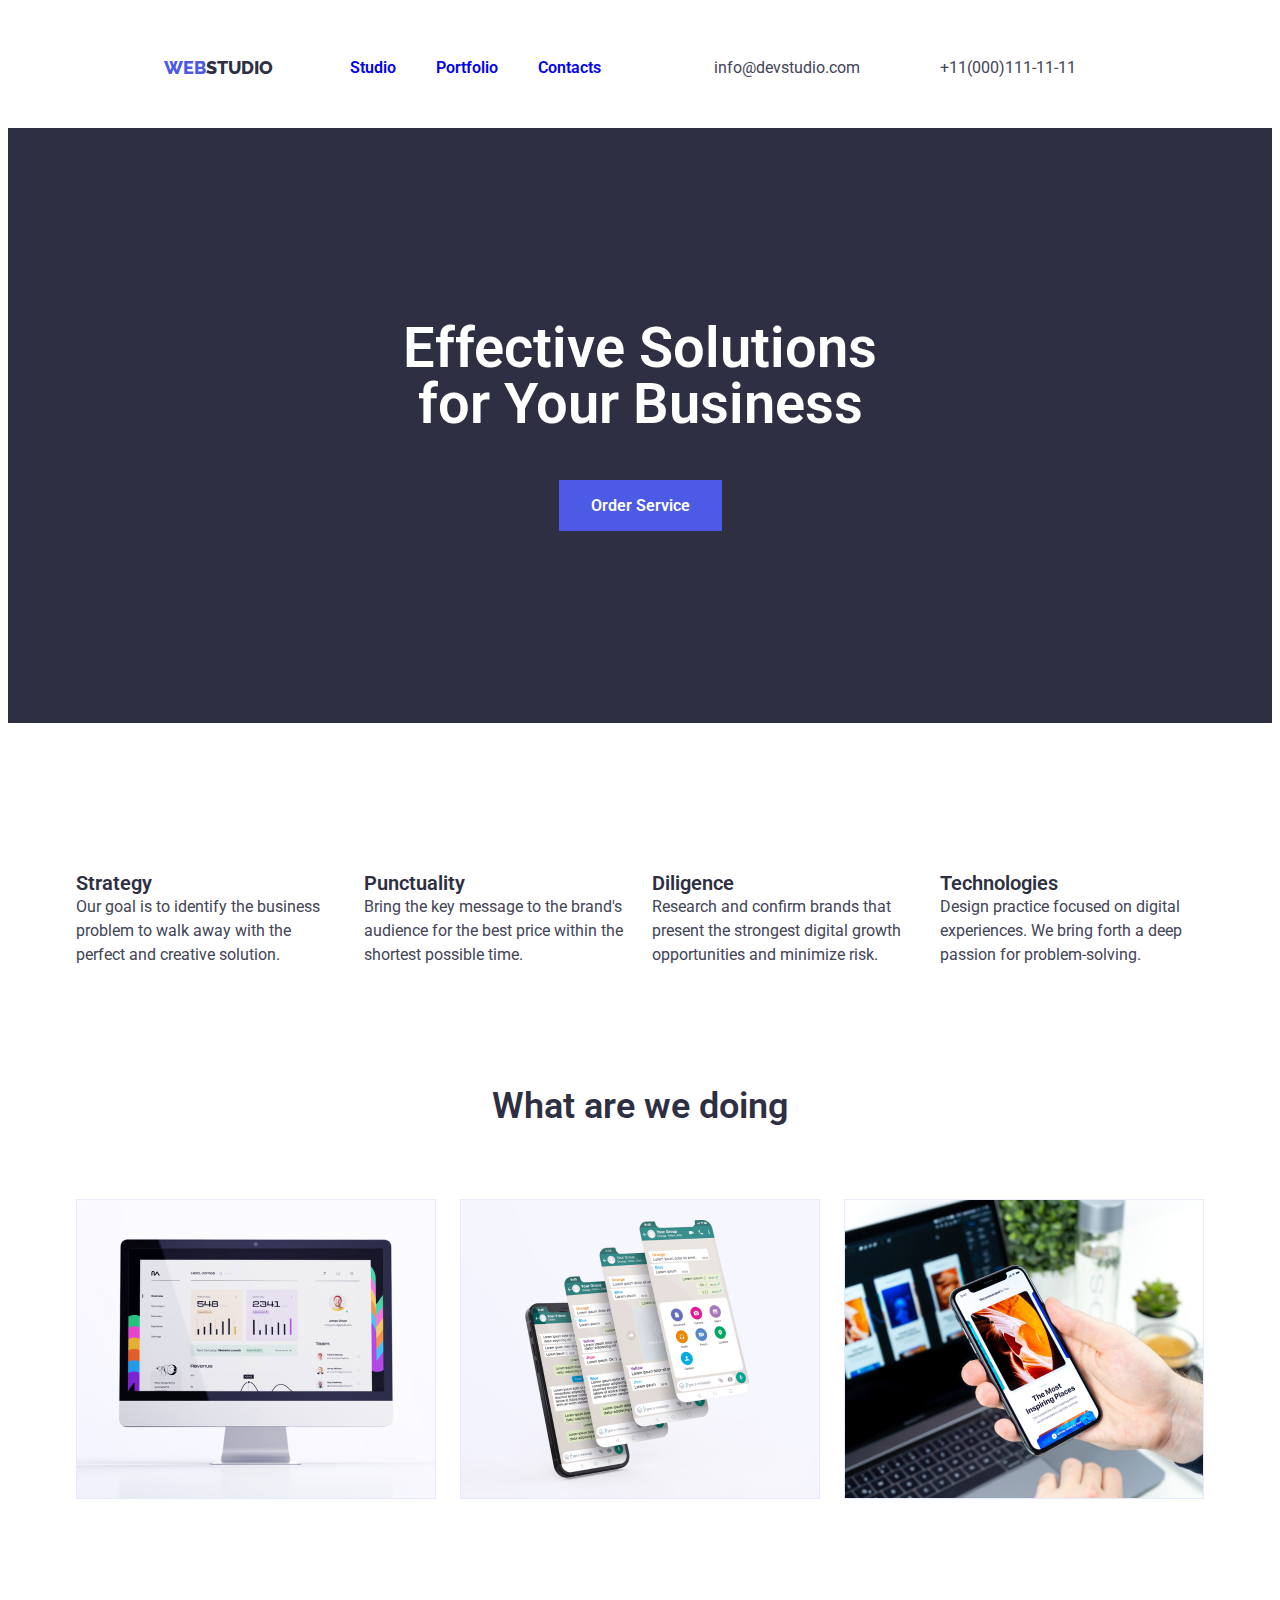
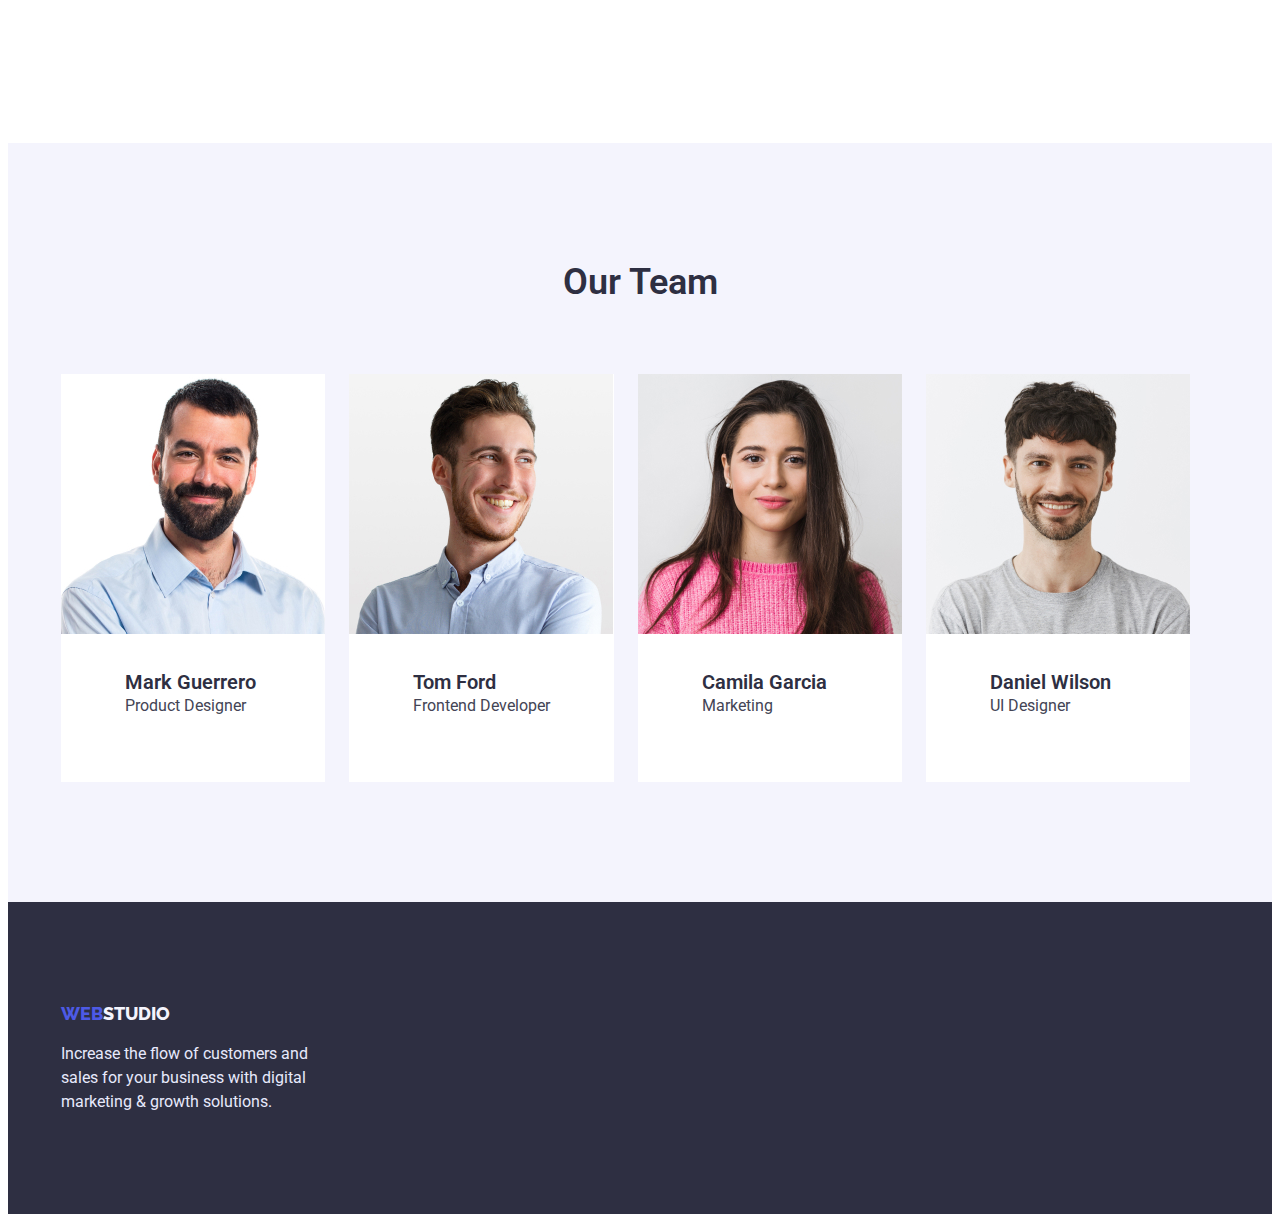
==== commit 0c31b236: "дз доопрацювання" ====
--- a/index.html
+++ b/index.html
@@ -38,7 +38,7 @@
 
       <section>
         <div class="container">
-        <h2 class="visually-hidden" >about us</h2>
+        <h2 class="visually-hidden">about us</h2>
         <ul style="list-style-type:none" class="about-us">
           <li class="about-us_item">
             <h3 class="item">Strategy</h3>
--- a/css/styles.css
+++ b/css/styles.css
@@ -195,6 +195,9 @@
 background: var(--NAVYBLUE);
 }
 
+
+/* 02*/
+
 .logo-links{
 font-family: 'Raleway', sans-serif; 
 font-style: normal;
@@ -211,7 +214,6 @@
 color: var(--CORNFLOWER);   
 }
 
-
 .body{
 font-family: 'Roboto', sans-serif; 
 }
@@ -280,7 +282,12 @@
 color: var(--slate);
 }
 
-.btn-all{
+.portfolio-all{
+color: var(--white);
+}
+
+
+.portfolio-btn-all{
 background: var(--iris);
 font-family: inherit;
 font-weight: 600;
@@ -290,16 +297,16 @@
 cursor: pointer;
 }
 
-.btn-all:hover,
-.btn-all:focus{
-color: var(--iris);
-}
-
-.btn-all:active{
+.portfolio-btn-all:hover,
+.portfolio-btn-all:focus{
+color: var(--iris);
+}
+
+.portfolio-btn-all:active{
 color: var(--bly);
 }
 
-.btn{
+.portfolio-btn{
 background: var(--CLOUD);
 font-family: inherit;
 font-weight: 600;
@@ -309,12 +316,12 @@
 cursor: pointer;
 }
 
-.btn:hover,
-.btn:focus{
-color: var(--iris);
-}
-
-.btn:active{
+.portfolio-btn:hover,
+.portfolio-btn:focus{
+color: var(--iris);
+}
+
+.portfolio-btn:active{
 color: var(--bly);
 }
 
@@ -459,12 +466,12 @@
 .button{
 display: inline-block;  
 padding: 16px 32px;
-border-radius: 4px;
+border: none;
 margin-top: 48px;
 }
 
 .visually-hidden{
-display: none;  
+visibility: hidden;  
 }
 
 .about-us{
@@ -592,6 +599,12 @@
 
 }
 
+.portfolio-btn-all{
+    line-height: 1.5;
+    font-size: 16px;
+    padding: 12px 24px;
+}
+
 .portfolio-btn{
 line-height: 1.5;
 font-size: 16px;
@@ -601,24 +614,21 @@
 .portfolio-cards_list{
 display: flex;
 justify-content: center;
+flex-wrap: wrap;
+}
+
+.portfolio-cards_item{
+display: block;
 margin-right: 24px;
 margin-bottom: 48px;
-flex-wrap: wrap;
-}
-
-.portfolio-cards_item{
-display: block;
-width: 360px;
-margin-right: 24px;
-margin-bottom: 48px;
 }
 
 .portfolio-cards_item:nth-child(3n) {
-    margin-right: 0;
+margin-right: 0;
 }
 
 .portfolio-cards_item:nth-last-child(-n + 3){
-    margin-bottom: 120px;
+margin-bottom: 120px;
 }
 
 /*.portfolio-cards_item{
@@ -629,6 +639,7 @@
 
 .portfolio-cards_box{
 padding: 32px 16px;
+
 }
 
 .footer-list{
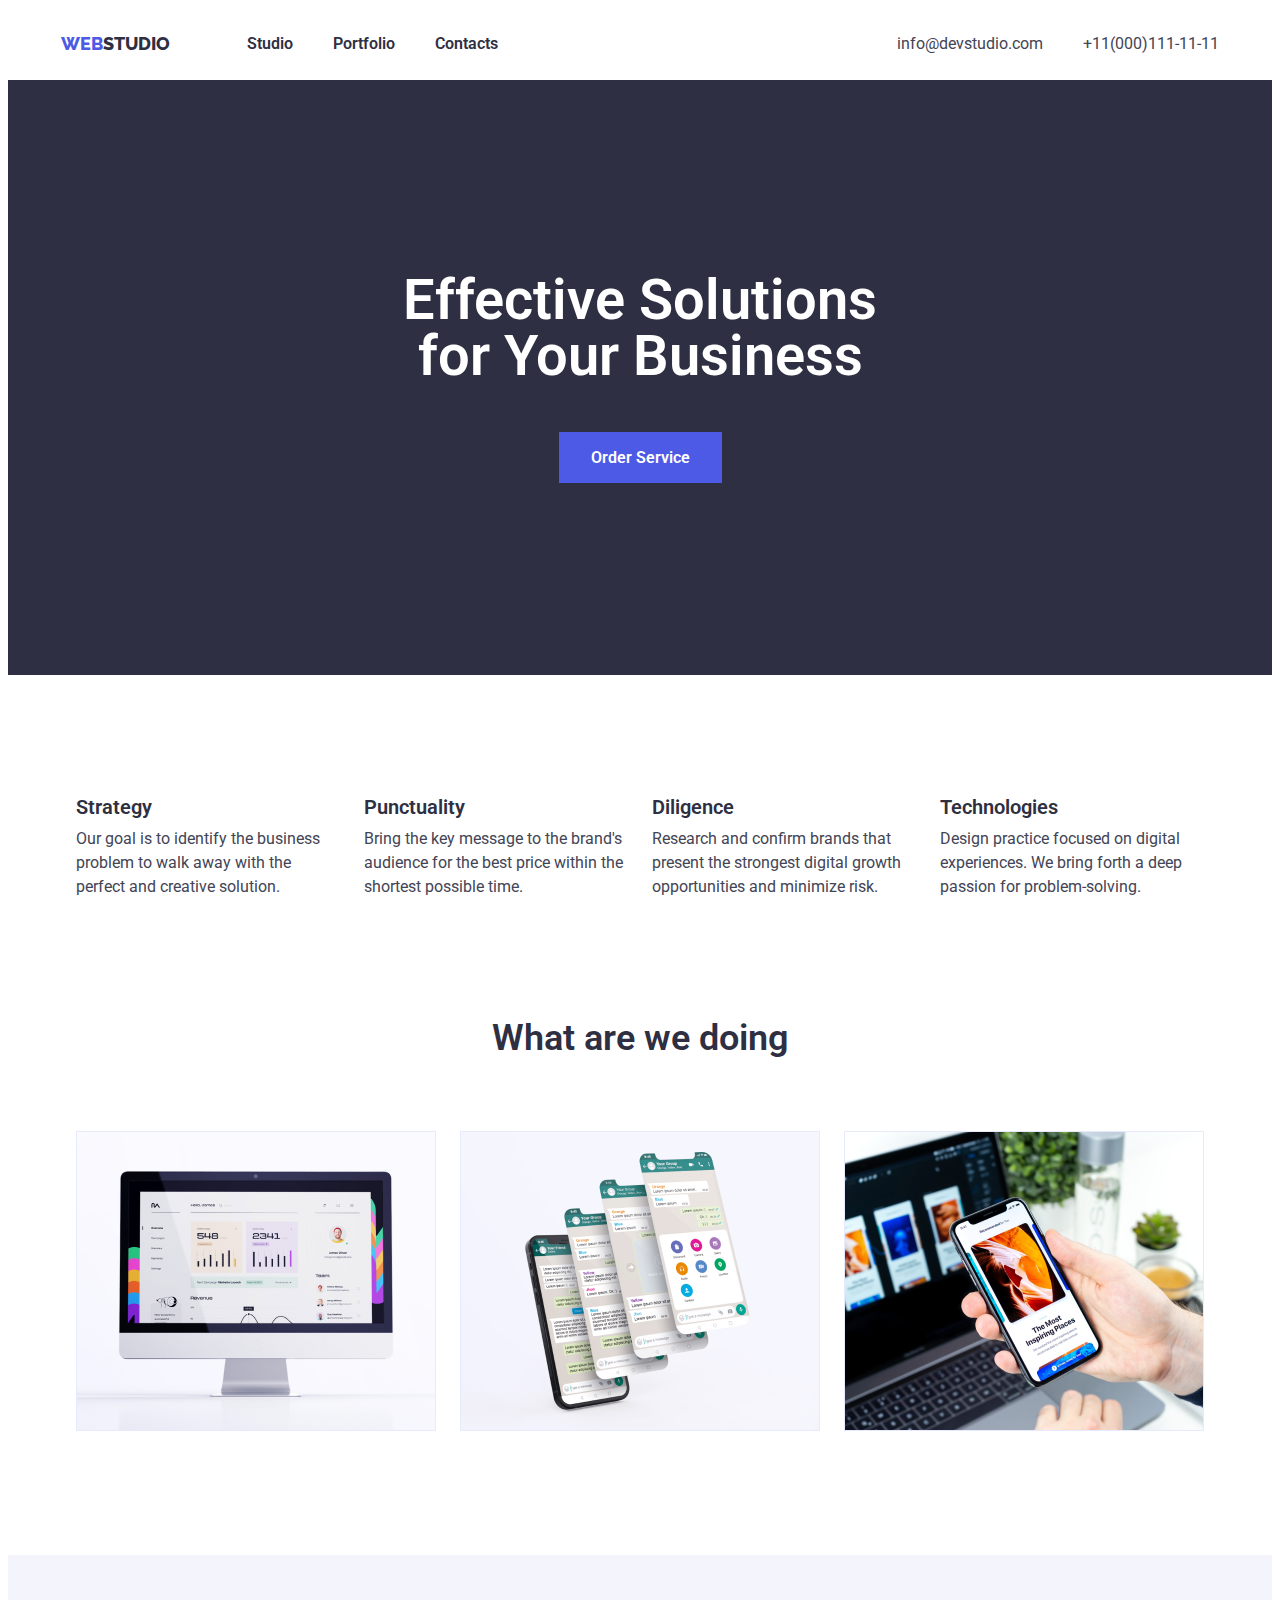
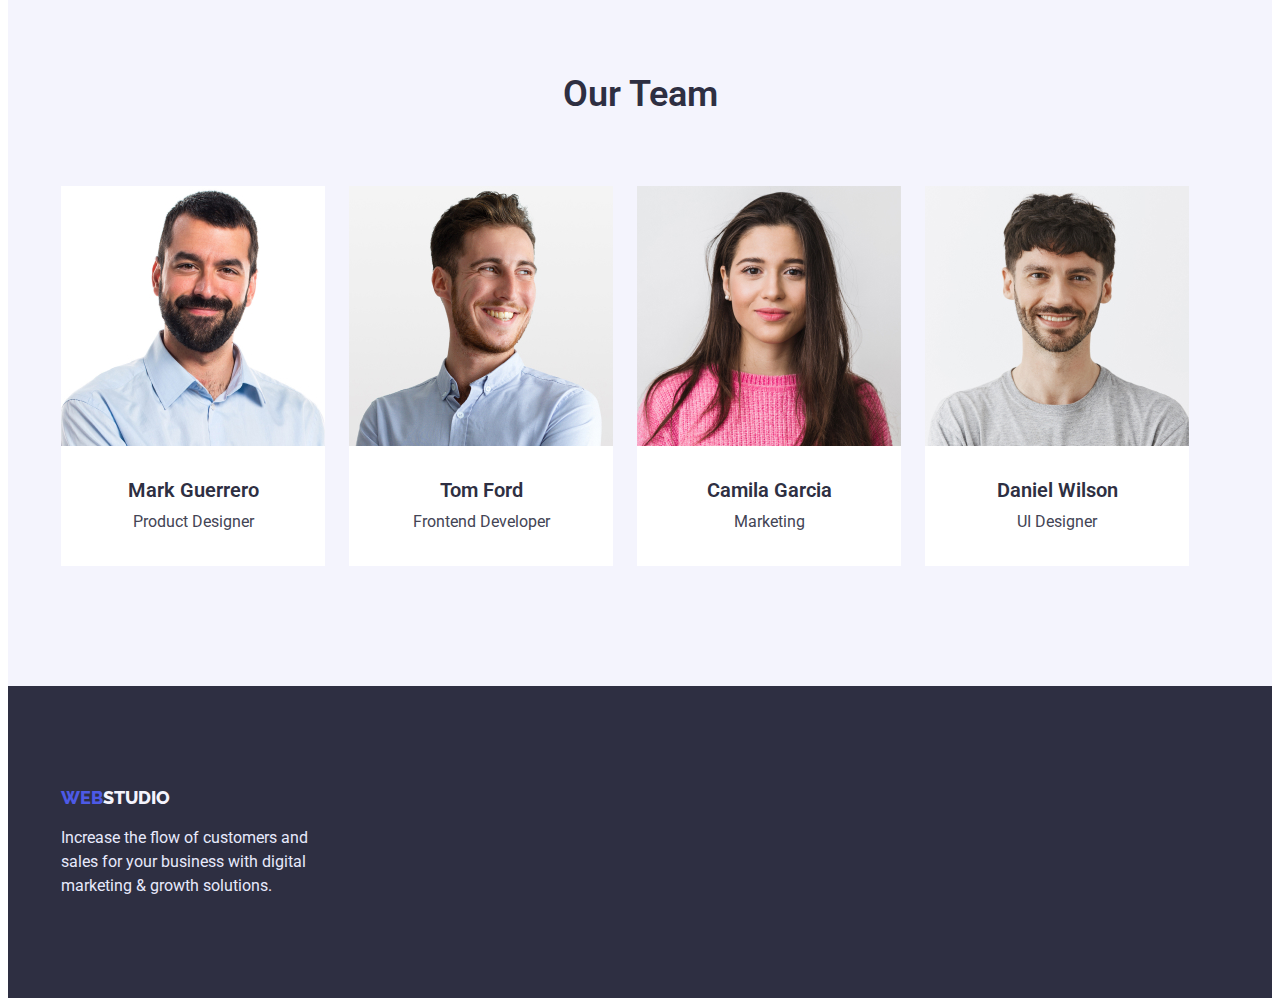
==== commit 1d36d2ed: "дз 3 доопрацювання" ====
--- a/index.html
+++ b/index.html
@@ -28,15 +28,13 @@
     </header>
     <main>
       <section class="hero">
-        <div class="container">
-          <div class="title-button">
+        <div class="container-hero">
         <h1 class="title">Effective Solutions for Your Business</h1>
         <button type="button" class="button"><span class="button-text">Order Service</span></button>
-    </div>
   </div>
       </section>
 
-      <section>
+      <section class="about-us_list">
         <div class="container">
         <h2 class="visually-hidden">about us</h2>
         <ul style="list-style-type:none" class="about-us">
@@ -71,7 +69,7 @@
         </ul>
       </div>
       </section>
-      <section>
+      <section class="work-section">
         <div class="container">
         <h2 class="work">What are we doing</h2>
         <ul style="list-style-type:none" class="work-list">
@@ -90,28 +88,28 @@
         <h2 class="comanda">Our Team</h2>
         <ul style="list-style-type:none" class="comanda-list">
           <li class="comanda-we">
-            <img src="./images/4.jpg" alt="Product Designer" width="264" />
+            <img class="img" src="./images/4.jpg" alt="Product Designer" width="264" />
             <div class="comanda-we_item">
             <h3 class="name">Mark Guerrero</h3>
             <p class="slogan">Product Designer</p>
           </div>
           </li>
           <li class="comanda-we">
-            <img src="./images/5.jpg" alt="Frontend Developer" width="264" />
+            <img class="img" src="./images/5.jpg" alt="Frontend Developer" width="264" />
             <div class="comanda-we_item">
             <h3 class="name">Tom Ford</h3>
             <p class="slogan">Frontend Developer</p>
           </div>
           </li>
           <li class="comanda-we">
-            <img src="./images/6.jpg" alt="Marketing" width="264" />
+            <img class="img" src="./images/6.jpg" alt="Marketing" width="264" />
             <div  class="comanda-we_item">
             <h3 class="name">Camila Garcia</h3>
             <p class="slogan" >Marketing</p>
           </div>
           </li>
           <li class="comanda-we">
-            <img src="./images/7.jpg" alt="UI Designer" width="264" />
+            <img class="img" src="./images/7.jpg" alt="UI Designer" width="264" />
             <div  class="comanda-we_item">
             <h3 class="name">Daniel Wilson</h3>
             <p class="slogan" >UI Designer</p>
--- a/css/styles.css
+++ b/css/styles.css
@@ -41,17 +41,18 @@
 font-weight: 600;
 font-size: 16px;
 line-height: 1.5;
-color: var(--NAVYBLUE);
+
 }
 
 .list-studio{
+color: var(--NAVYBLUE);
 text-decoration: none;
 list-style-type: none;
 }
 
 .list-studio:hover,
 .list-studio:focus{
-color: var(--slate);
+color: var(--iris);
 }
 
 .list-studio:active{
@@ -59,12 +60,13 @@
 }
 
 .list-portfolio{
+color: var(--NAVYBLUE);
 text-decoration: none;  
 }
 
 .list-portfolio:hover,
 .list-portfolio:focus{
-color: var(--slate);
+color: var(--iris);
 }
 
 .list-portfolio:active{
@@ -72,12 +74,13 @@
 }
 
 .list-contacts{
+color: var(--NAVYBLUE);
 text-decoration: none;  
 }
 
 .list-contacts:hover,
 .list-contacts:focus{
-color: var(--slate);
+color: var(--iris);
 }
 
 .list-contacts:active{
@@ -93,7 +96,7 @@
 
 .mail:hover,
 .mail:focus{
-color: var(--slate);
+color: var(--iris);
 }
 
 .tel{
@@ -251,7 +254,7 @@
 
 .link:hover,
 .link:focus{
-color: var(--slate);
+color: var(--iris);
 }
 
 .link:active{
@@ -374,13 +377,13 @@
 h2,
 h3,
 p {
-	margin: 0;
+margin: 0;
 }
 
 ul {
-	list-style: none;
-	padding-left: 0;
-	margin: 0;
+list-style: none;
+padding-left: 0;
+margin: 0;
 }
 
 .container{
@@ -398,69 +401,78 @@
 /* one page */ 
 
 .logo-link{
+display: block; 
+padding-top: 24px;
+padding-bottom: 24px;
+}
+
+.list{
+display: flex; 
+margin-left: 77px;
+}
+
+.list-studio{
+    margin-right: 40px; 
     display: block; 
     padding-top: 24px;
     padding-bottom: 24px; 
 }
 
-.list{
-display: flex; 
-padding-top: 24px;
-padding-bottom: 24px;
-margin-left: 77px;
-}
-
-.header-list_items{
-    margin-right: 40px; 
-    display: block; 
-    padding-top: 24px;
-    padding-bottom: 24px;   
-}
-
-.header-list_items:last-child{
-margin-right: 0;
-}
-
-.subject-list{
-    display: flex;
-    padding-top: 24px;
-    padding-bottom: 24px;
-    margin-left: auto;
-}
-
-.subject-list_item{
+.list-portfolio{
     margin-right: 40px; 
     display: block; 
     padding-top: 24px;
     padding-bottom: 24px;
 }
 
-
-.subject-list .subject-list_item + .subject-list_item {
-    margin-left: 40px;
-}
+.list-contacts{
+   margin-right: 0;
+    display: block; 
+    padding-top: 24px;
+    padding-bottom: 24px;
+}
+
+
+.subject-list{
+display: flex;
+margin-left: auto;
+}
+
+.mail{
+margin-right: 40px; 
+display: block; 
+padding-top: 24px;
+padding-bottom: 24px;  
+}
+
+.tel{
+display: block; 
+padding-top: 24px;
+padding-bottom: 24px;
+}
+
 
 .container-main_navi{
-    display: flex;
-    align-items: center; 
-    margin-right: 156px;
-    margin-left: 156px;
+display: flex;
+width: 1158px;
+padding: 0 15px;
+margin: 0 auto;
 }
 
 .hero{
-    text-align: center;
-}
-
-.title-button{
-    padding-top: 192px;
-    padding-bottom: 192px;
-    margin-right: auto;
-  margin-left: auto;
-  width: 492px;
+text-align: center;
+padding-top: 192px;
+padding-bottom: 192px;
+}
+
+.container-hero{
+margin-right: auto;
+margin-left: auto;
+width: 492px;
 }
 
 .title{
-    display: block;
+display: block;
 }
 
 .button{
@@ -471,41 +483,60 @@
 }
 
 .visually-hidden{
-visibility: hidden;  
+position: absolute;
+width: 1px;
+height: 1px;
+margin: -1px;
+border: 0;
+padding: 0;
+ white-space: nowrap;
+clip-path: inset(100%);
+clip: rect(0 0 0 0);
+overflow: hidden;
+}
+
+.about-us_list{
+padding-top: 120px;
+padding-bottom: 120px;
 }
 
 .about-us{
 display: flex;
 justify-content: center;
 gap: 24px;
+}
+
+.item{
+margin-bottom: 8px;
+}
+
+.about-us_item{
+ width: 264px;
+}
+
+.work-section{
+padding-bottom: 120px;
+}
+
+.work{
+text-align: center;
+margin-bottom: 72px;
+}
+
+.work-list{
+display: flex;
+justify-content: center;
+gap: 24px;
+}
+
+.we{
 padding-top: 120px;
 padding-bottom: 120px;
 }
 
-.about-us_item{
- width: 264px;
-}
-
-.work{
-text-align: center;
-}
-
-.work-list{
-display: flex;
-justify-content: center;
-padding-bottom: 120px;
-gap: 24px;
-}
-
-.work-list_item{
- margin-top: 72px;
-margin-bottom: 120px;
-}
-
-
 .comanda{
 text-align: center; 
-padding-top: 120px; 
+margin-bottom: 72px; 
 }
 
 .comanda-list{
@@ -514,21 +545,25 @@
 margin-top: 72px;
 }
 
-.comanda-we{
-    margin-bottom: 120px;
-}
-
 .comanda-we_item{
-padding-top: 32px;
-padding-bottom: 64px;
-padding-left: 64px;
-padding-right: 64px;
+padding: 32px 16px;
+text-align: center;
+}
+
+.name{
+margin-bottom: 8px;
+}
+
+.img{
+display: block;
+max-width: 100%; 
+height: auto;
 }
 
 
 .footer{
-    padding-top: 100px;
-    padding-bottom: 100px;
+padding-top: 100px;
+padding-bottom: 100px;
 }
 
 .footer-logo_links{
@@ -549,43 +584,47 @@
 
 .logo-type{
 display: block;
-}
-
-.header-list{
-display: flex;
 padding-top: 24px;
 padding-bottom: 24px;
+}
+
+.header-list{
+display: flex;
 margin-left: 77px;
 }
 
-.heder-list_item{
+.link{
+    margin-right: 40px; 
+    display: block; 
+    padding-top: 24px;
+    padding-bottom: 24px; 
+}
+
+.header-listt{
+display: flex;
+margin-left: auto;
+}
+
+
+.e-mail{
 margin-right: 40px; 
 display: block; 
 padding-top: 24px;
 padding-bottom: 24px;
 }
-
-
-.heder-list_item:last-child{
-margin-right: 0;
-}
-
-.header-listt{
-display: flex;
+    
+.phone{
+display: block; 
 padding-top: 24px;
-padding-bottom: 24px;
-margin-left: auto;
-}
-
-.header-listt .heder-listt_item + .heder-listt_item {
-margin-left: 40px;
-} 
+padding-bottom: 24px; 
+}
+    
 
 .container-main_nav{
 display: flex;
-align-items: center;
-margin-left: 156px;
-margin-right: 156px;
+width: 1158px;
+padding: 0 15px;
+margin: 0 auto;
 }
 
 .portfolio-btn_list{
@@ -595,14 +634,10 @@
 margin-bottom: 72px;
 }
 
-.portfolio-btn_item{
-
-}
-
 .portfolio-btn-all{
-    line-height: 1.5;
-    font-size: 16px;
-    padding: 12px 24px;
+line-height: 1.5;
+font-size: 16px;
+padding: 12px 24px;
 }
 
 .portfolio-btn{
@@ -631,6 +666,12 @@
 margin-bottom: 120px;
 }
 
+.img-portfolio{
+display: block;
+max-width: 100%; 
+height: auto;   
+}
+
 /*.portfolio-cards_item{
     flex-basis: calc ( (100% - 2 * 24px) / 3);  
     }*/
@@ -655,4 +696,10 @@
 
 .logo-text{ 
 margin-top: 16px;
-}+}
+
+
+
+
+
+
